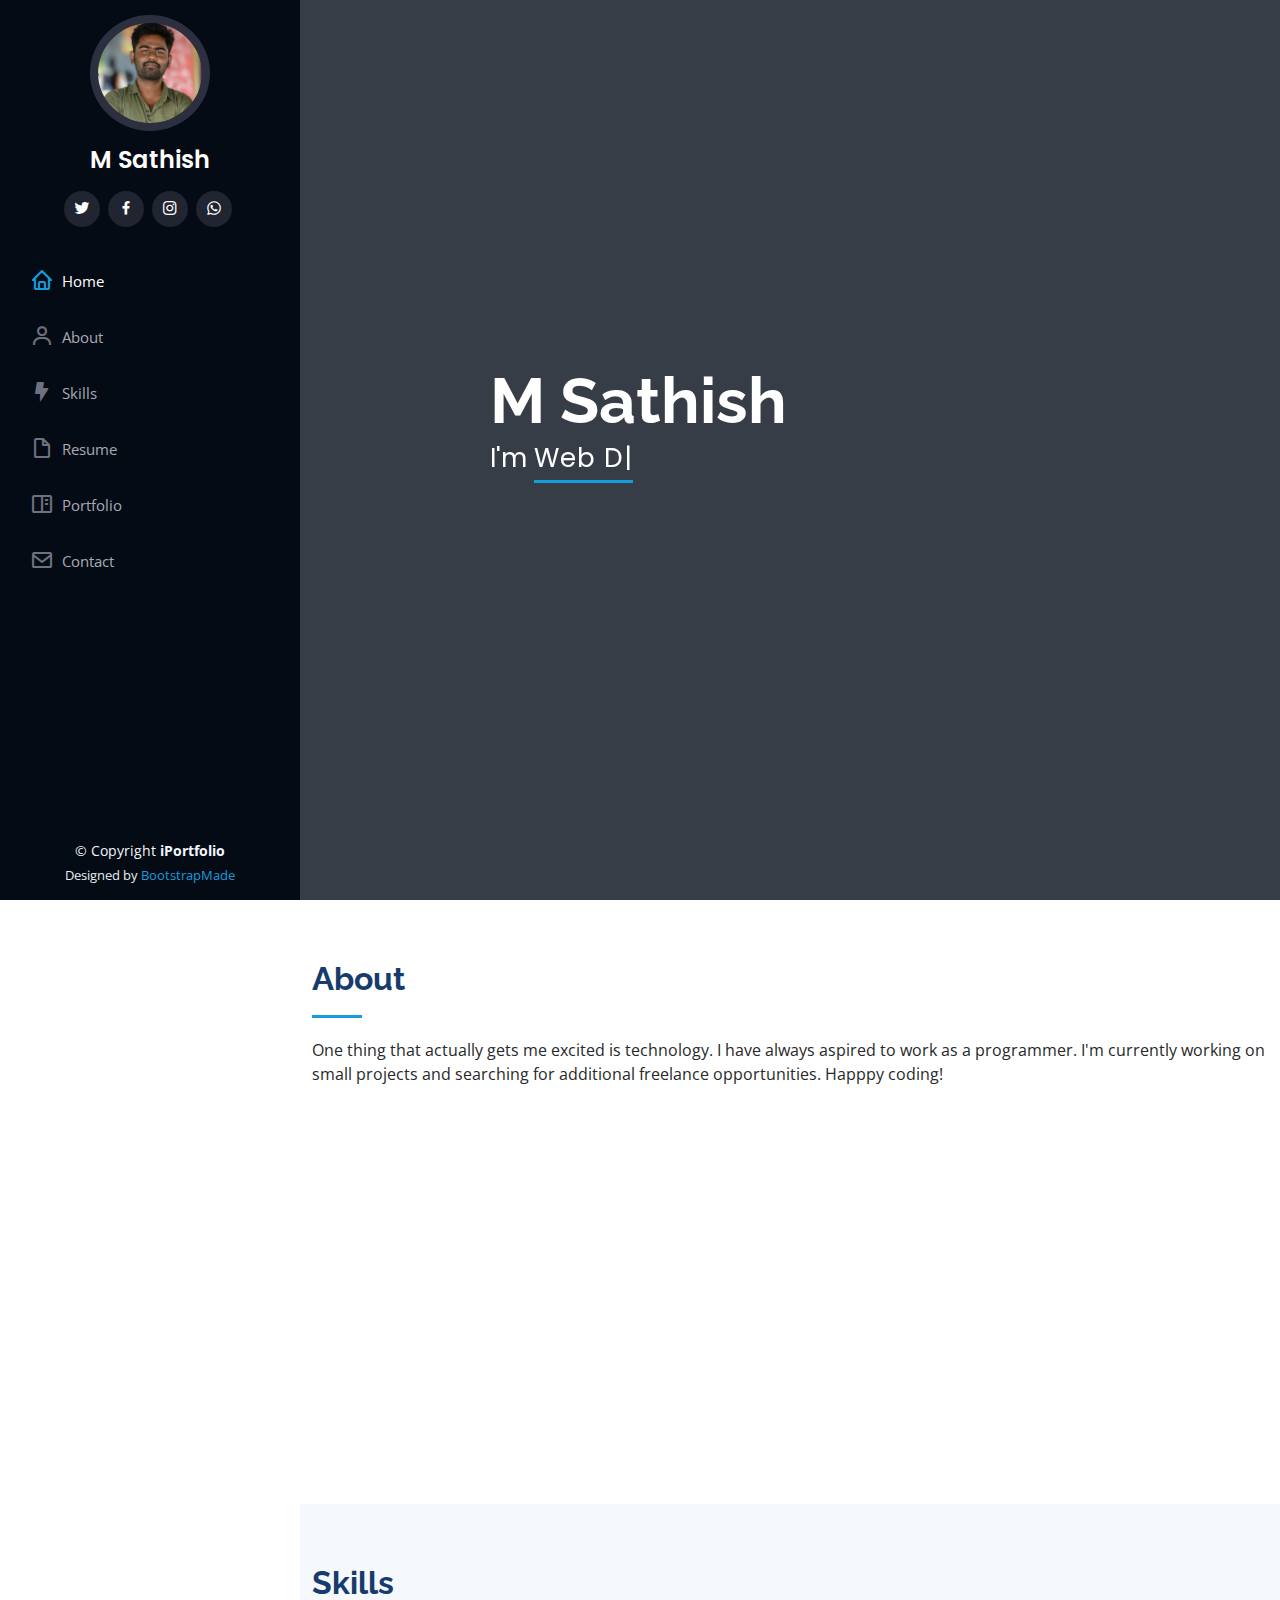
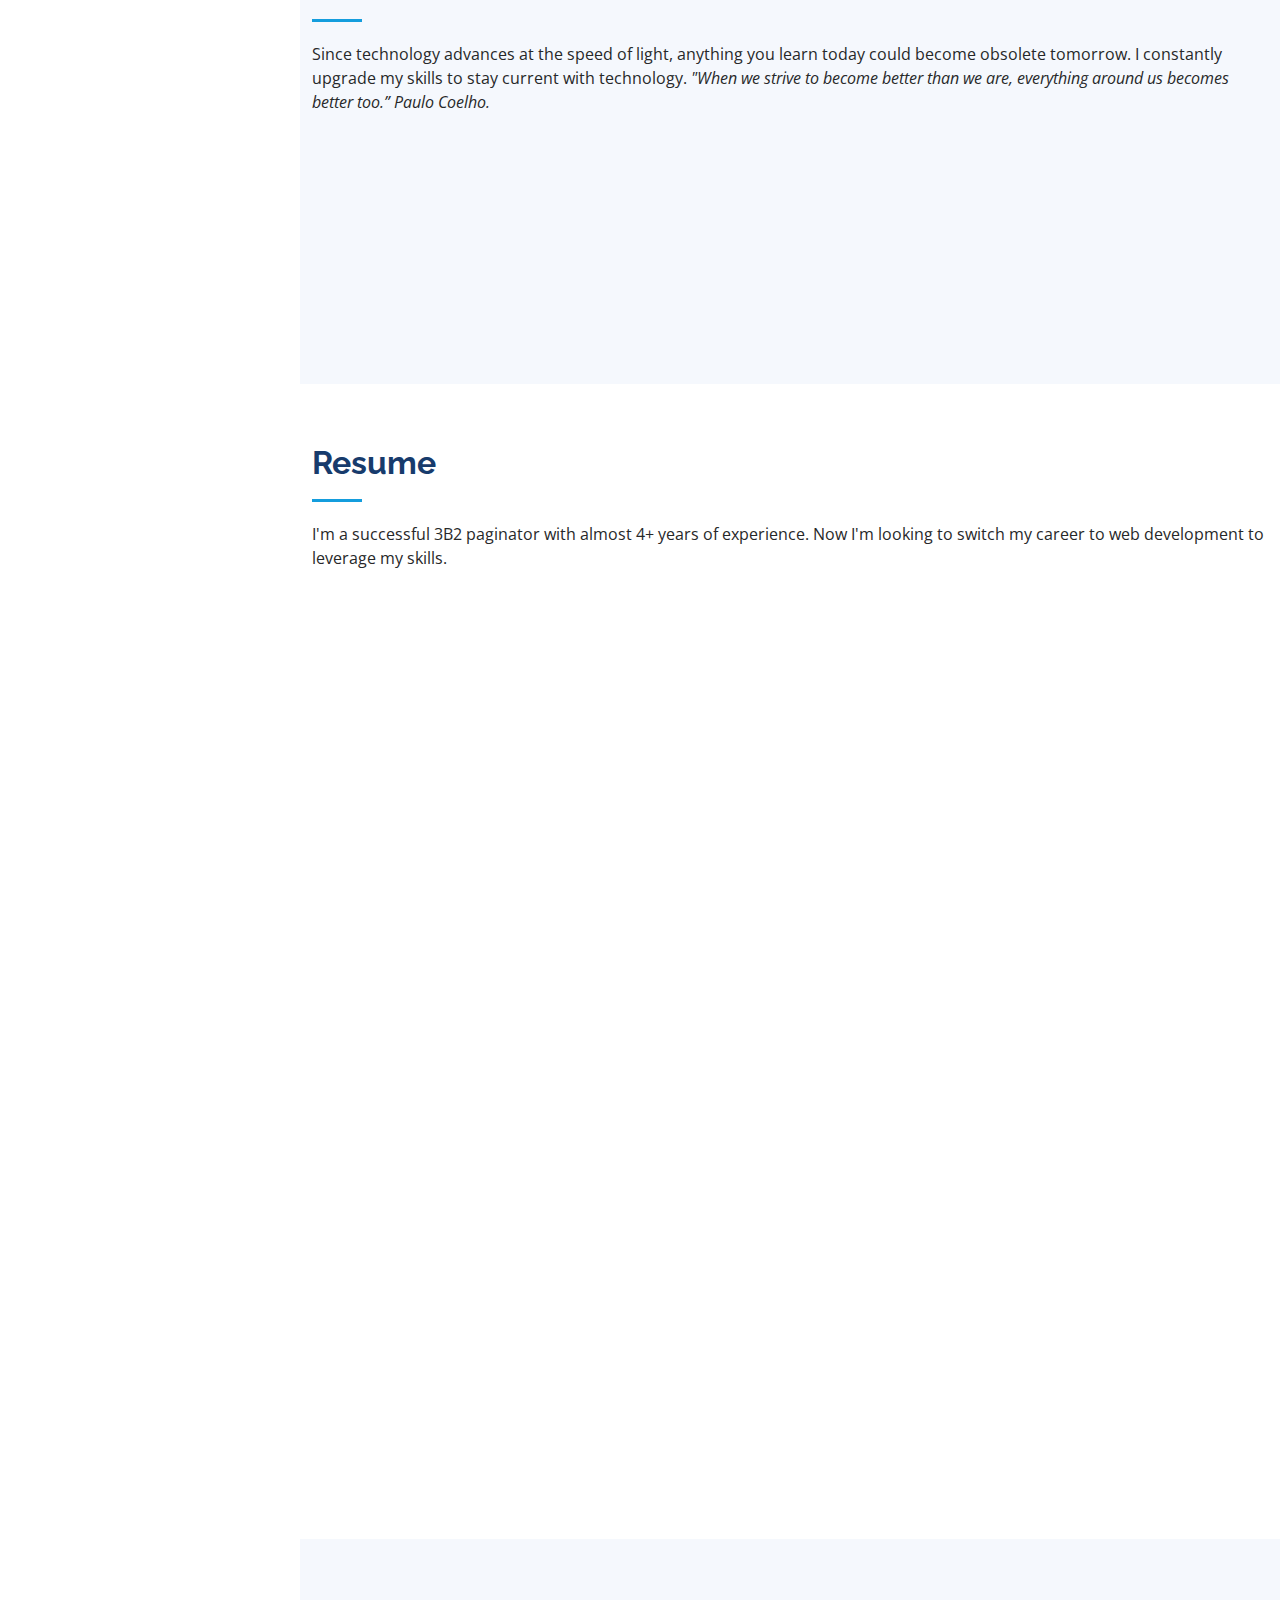
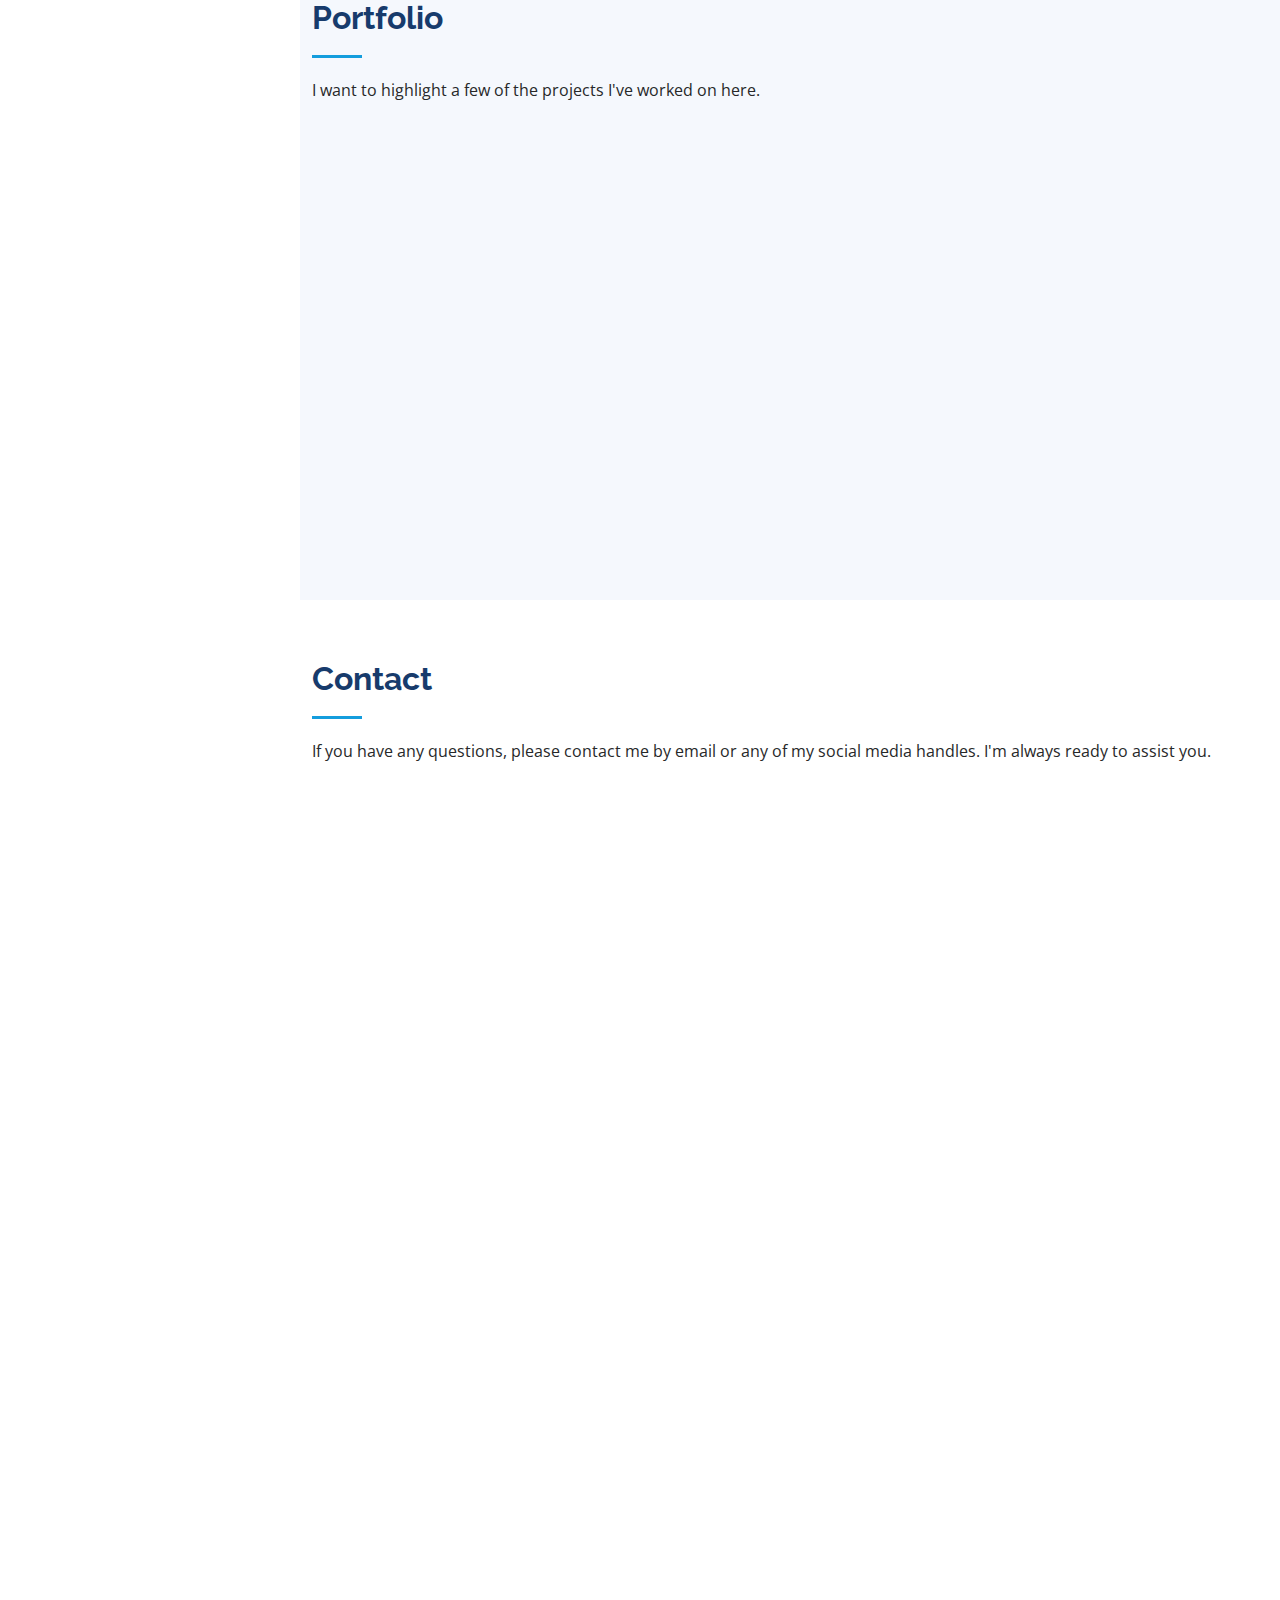
==== index.html @ b264b036 "check" ====
<!DOCTYPE html>
<html lang="en">

<head>
  <meta charset="utf-8">
  <meta content="width=device-width, initial-scale=1.0" name="viewport">

  <title>Sathish Personal Portfolio</title>
  <meta content="" name="description">
  <meta content="" name="keywords">

  <!-- Favicons -->
  <link href="assets/img/favicon.png" rel="icon">
  <link href="assets/img/favicon.png" rel="apple-touch-icon">

  <!-- Google Fonts -->
  <link
    href="https://fonts.googleapis.com/css?family=Open+Sans:300,300i,400,400i,600,600i,700,700i|Raleway:300,300i,400,400i,500,500i,600,600i,700,700i|Poppins:300,300i,400,400i,500,500i,600,600i,700,700i"
    rel="stylesheet">

  <!-- Vendor CSS Files -->
  <link href="assets/vendor/aos/aos.css" rel="stylesheet">
  <link href="assets/vendor/bootstrap/css/bootstrap.min.css" rel="stylesheet">
  <link href="assets/vendor/bootstrap-icons/bootstrap-icons.css" rel="stylesheet">
  <link href="assets/vendor/boxicons/css/boxicons.min.css" rel="stylesheet">
  <link href="assets/vendor/glightbox/css/glightbox.min.css" rel="stylesheet">
  <link href="assets/vendor/swiper/swiper-bundle.min.css" rel="stylesheet">

  <!-- Template Main CSS File -->
  <link href="assets/css/style.css" rel="stylesheet">

  <!-- =======================================================
  * Template Name: iPortfolio - v3.8.1
  * Template URL: https://bootstrapmade.com/iportfolio-bootstrap-portfolio-websites-template/
  * Author: BootstrapMade.com
  * License: https://bootstrapmade.com/license/
  ======================================================== -->
</head>

<body>

  <!-- ======= Mobile nav toggle button ======= -->
  <i class="bi bi-list mobile-nav-toggle d-xl-none"></i>

  <!-- ======= Header ======= -->
  <header id="header">
    <div class="d-flex flex-column">

      <div class="profile">
        <img src="assets/img/profile-img.jpeg" alt="" class="img-fluid rounded-circle">
        <h1 class="text-light"><a href="index.html">M Sathish</a></h1>
        <div class="social-links mt-3 text-center">
          <a href="https://twitter.com/sathish250894" class="twitter"><i class="bx bxl-twitter"></i></a>
          <a href="https://www.facebook.com/sathish.pasapugazh/" class="facebook"><i class="bx bxl-facebook"></i></a>
          <a href="https://www.instagram.com/sathish_pasapugazh/" class="instagram"><i class="bx bxl-instagram"></i></a>
          <a href="https://wa.me/+918608000708" class="linkedin"><i class="bx bxl-whatsapp"></i></a>
        </div>
      </div>

      <nav id="navbar" class="nav-menu navbar">
        <ul>
          <li><a href="#hero" class="nav-link scrollto active"><i class="bx bx-home"></i> <span>Home</span></a></li>
          <li><a href="#about" class="nav-link scrollto"><i class="bx bx-user"></i> <span>About</span></a></li>
          <li><a href="#skills" class="nav-link scrollto"><i class="bx bxs-bolt"></i> <span>Skills</span></a></li>
          <li><a href="#resume" class="nav-link scrollto"><i class="bx bx-file-blank"></i> <span>Resume</span></a></li>
          <li><a href="#portfolio" class="nav-link scrollto"><i class="bx bx-book-content"></i>
              <span>Portfolio</span></a></li>
          <li><a href="#contact" class="nav-link scrollto"><i class="bx bx-envelope"></i> <span>Contact</span></a></li>
        </ul>
      </nav><!-- .nav-menu -->
    </div>
  </header><!-- End Header -->

  <!-- ======= Hero Section ======= -->
  <section id="hero" class="d-flex flex-column justify-content-center align-items-center">
    <div class="hero-container" data-aos="fade-in">
      <h1>M Sathish</h1>
      <p>I'm <span class="typed" data-typed-items="Web Developer, Freelancer"></span></p>
    </div>
  </section><!-- End Hero -->

  <main id="main">

    <!-- ======= About Section ======= -->
    <section id="about" class="about">
      <div class="container">

        <div class="section-title">
          <h2>About</h2>
          <p>One thing that actually gets me excited is technology. I have always aspired to work as a programmer. I'm
            currently working on small projects and searching for additional freelance opportunities. Happpy coding!</p>
        </div>

        <div class="row">
          <div class="col-lg-4" data-aos="fade-right">
            <img src="https://st3.depositphotos.com/3382541/13326/v/450/depositphotos_133260890-stock-illustration-programmer-sitting-on-big-laptop.jpg" class="img-fluid" alt="">
          </div>
          <div class="col-lg-8 pt-4 pt-lg-0 content" data-aos="fade-left">
            <h3>UI/UX Designer &amp; Web Developer.</h3>
            <p class="fst-italic">
              I create successful responsive websites that are fast, easy to use, and built with best practices. The
              main area of my expertise is front-end development, HTML, CSS, JS, building small and medium web apps,
              custom plugins, features, animations, and coding interactive layouts.
            </p>
            <div class="row">
              <div class="col-lg-6">
                <ul>
                  <li><i class="bi bi-chevron-right"></i> <strong>Birthday:</strong> <span>25 August 1994</span></li>
                  <li><i class="bi bi-chevron-right"></i> <strong>Website:</strong> <span>sathishm.netlify.com</span>
                  </li>
                  <li><i class="bi bi-chevron-right"></i> <strong>Phone:</strong> <span>6381627161</span></li>
                  <li><i class="bi bi-chevron-right"></i> <strong>City:</strong> <span>Urappakkam, Chengalpattu</span>
                  </li>
                </ul>
              </div>
              <div class="col-lg-6">
                <ul>
                  <li><i class="bi bi-chevron-right"></i> <strong>Age:</strong> <span>27</span></li>
                  <li><i class="bi bi-chevron-right"></i> <strong>Degree:</strong> <span>BCA (Computer
                      Application)</span></li>
                  <li><i class="bi bi-chevron-right"></i> <strong>Email:</strong> <span>sathish250894@gmail.com</span>
                  </li>
                  <li><i class="bi bi-chevron-right"></i> <strong>Freelance:</strong> <span>Available</span></li>
                </ul>
              </div>
            </div>
          </div>
        </div>

      </div>
    </section><!-- End About Section -->


    <!-- ======= Skills Section ======= -->
    <section id="skills" class="skills section-bg">
      <div class="container">

        <div class="section-title">
          <h2>Skills</h2>
          <p>Since technology advances at the speed of light, anything you learn today could become obsolete tomorrow. I
            constantly upgrade my skills to stay current with technology. <em>"When we strive to become better than
              we are, everything around us becomes better too.” Paulo Coelho.</em></p>
        </div>

        <div class="row skills-content">

          <div class="col-lg-6" data-aos="fade-up">

            <div class="progress">
              <span class="skill">HTML <i class="val">80%</i></span>
              <div class="progress-bar-wrap">
                <div class="progress-bar" role="progressbar" aria-valuenow="80" aria-valuemin="0" aria-valuemax="100">
                </div>
              </div>
            </div>

            <div class="progress">
              <span class="skill">CSS <i class="val">60%</i></span>
              <div class="progress-bar-wrap">
                <div class="progress-bar" role="progressbar" aria-valuenow="60" aria-valuemin="0" aria-valuemax="100">
                </div>
              </div>
            </div>

            <div class="progress">
              <span class="skill">JavaScript <i class="val">80%</i></span>
              <div class="progress-bar-wrap">
                <div class="progress-bar" role="progressbar" aria-valuenow="80" aria-valuemin="0" aria-valuemax="100">
                </div>
              </div>
            </div>

          </div>

          <div class="col-lg-6" data-aos="fade-up" data-aos-delay="100">

            <div class="progress">
              <span class="skill">Reactjs <i class="val">80%</i></span>
              <div class="progress-bar-wrap">
                <div class="progress-bar" role="progressbar" aria-valuenow="80" aria-valuemin="0" aria-valuemax="100">
                </div>
              </div>
            </div>

            <div class="progress">
              <span class="skill">Nodejs <i class="val">50%</i></span>
              <div class="progress-bar-wrap">
                <div class="progress-bar" role="progressbar" aria-valuenow="50" aria-valuemin="0" aria-valuemax="100">
                </div>
              </div>
            </div>

            <div class="progress">
              <span class="skill">Ms Office <i class="val">90%</i></span>
              <div class="progress-bar-wrap">
                <div class="progress-bar" role="progressbar" aria-valuenow="90" aria-valuemin="0" aria-valuemax="100">
                </div>
              </div>
            </div>

          </div>

        </div>

      </div>
    </section><!-- End Skills Section -->

    <!-- ======= Resume Section ======= -->
    <section id="resume" class="resume">
      <div class="container">

        <div class="section-title">
          <h2>Resume</h2>
          <p>I'm a successful 3B2 paginator with almost 4+ years of experience. Now I'm looking to switch my career to
            web development to leverage my skills.</p>
        </div>

        <div class="row">
          <div class="col-lg-6" data-aos="fade-up">
            <h3 class="resume-title">Summary</h3>
            <div class="resume-item pb-0">
              <h4>M Sathish</h4>
              <p><em>Innovative and deadline-driven Journal Designer with 4+ years of experience designing and
                  developing user-centered digital/print marketing material from initial concept to final, polished
                  deliverable.</em></p>
              <ul>
                <li>Urappakkam, Chengalpattu</li>
                <li>8608000708</li>
                <li>sathish250894@gmail.com</li>
              </ul>
            </div>

            <h3 class="resume-title">Education</h3>
            <div class="resume-item">
              <h4>Complete 2022 Web Development Bootcamp by Angela Yu</h4>
              <h5>2021 - 2022</h5>
              <p><em>Udemy</em></p>
              <p>In this course, I have learned all the fundamentals of Web development like Frontend, Backend, and
                Databases.
                This Bootcamp gives me hands-on experience in Advance HTML, Advance CSS, Advance Javascript, Bootstrap,
                Expressjs, Nodejs, API, Git version control, EJS, SQL, NoSQL, MongoDB, Mongoose, RESTful API,
                Authentication & Security, and Reactjs.</p>
            </div>
            <div class="resume-item">
              <h4>Bachelor of Computer Applications</h4>
              <h5>2012 - 2015</h5>
              <p><em>C. Kandhaswamy Naidu Collage, Annanagar, Chennai.</em></p>
              <p>In academics, I've learned the fundamental programming languages, including C, C++, Java, VB, and SQL Database.</p>
            </div>
          </div>
          <div class="col-lg-6" data-aos="fade-up" data-aos-delay="100">
            <h3 class="resume-title">Professional Experience</h3>
            <div class="resume-item">
              <h4>3B2/Indesign Paginator</h4>
              <h5>Jun 2017 - April 2022</h5>
              <p><em>C&#38;M Digital, Oldwashermanpet, Chennai</em></p>
              <ul>
                <li>Lead in the design, development, and implementation of the graphic, layout, and production
                  communication materials.</li>
                <li>Responsible to make sure the content is hosted in the Website without error.</li>
                <li>Recommended and consulted with clients on the most appropriate layout design</li>
              </ul>
            </div>
          </div>
        </div>

      </div>
    </section><!-- End Resume Section -->

    <!-- ======= Portfolio Section ======= -->
    <section id="portfolio" class="portfolio section-bg">
      <div class="container">

        <div class="section-title">
          <h2>Portfolio</h2>
          <p>I want to highlight a few of the projects I've worked on here.</p>
        </div>

        <div class="row" data-aos="fade-up">
          <div class="col-lg-12 d-flex justify-content-center">
            <ul id="portfolio-flters">
              <li data-filter=".filter-app">App</li>
            </ul>
          </div>
        </div>

        <div class="row portfolio-container" data-aos="fade-up" data-aos-delay="100">

          <div class="col-lg-4 col-md-6 portfolio-item filter-app">
            <div class="portfolio-wrap">
              <img src="https://www.google.com/images/icons/product/keep-512.png" class="img-fluid" alt="">
              <div class="portfolio-links">
                <a href="https://www.google.com/images/icons/product/keep-512.png" data-gallery="portfolioGallery"
                  class="portfolio-lightbox" title="Google Keeper Clone"><i class="bx bx-plus"></i></a>
                <a href="Keeper.html" title="More Details"><i class="bx bx-link"></i></a>
              </div>
            </div>
          </div>

          
          <div class="col-lg-4 col-md-6 portfolio-item filter-app">
            <div class="portfolio-wrap">
              <img src="assets/img/portfolio/Dice.png" class="img-fluid" alt="">
              <div class="portfolio-links">
                <a href="assets/img/portfolio/Dice.png" data-gallery="portfolioGallery"
                  class="portfolio-lightbox" title="Dice Game"><i class="bx bx-plus"></i></a>
                <a href="Dice.html" title="More Details"><i class="bx bx-link"></i></a>
              </div>
            </div>
          </div>

          <div class="col-lg-4 col-md-6 portfolio-item filter-app">
            <div class="portfolio-wrap">
              <img src="assets/img/portfolio/simon-start.png" class="img-fluid" alt="">
              <div class="portfolio-links">
                <a href="assets/img/portfolio/simon-start.png" data-gallery="portfolioGallery"
                  class="portfolio-lightbox" title="Simon Game"><i class="bx bx-plus"></i></a>
                <a href="simon-game.html" title="More Details"><i class="bx bx-link"></i></a>
              </div>
            </div>
          </div>

          

        </div>

      </div>
    </section><!-- End Portfolio Section -->



    <!-- ======= Contact Section ======= -->
    <section id="contact" class="contact">
      <div class="container">

        <div class="section-title">
          <h2>Contact</h2>
          <p>If you have any questions, please contact me by email or any of my social media handles. I'm always ready to assist you.</p>
        </div>

        <div class="row" data-aos="fade-in">

          <div>
            <div class="info">
              <div class="address">
                <i class="bi bi-geo-alt"></i>
                <h4>Location:</h4>
                <p>Urappakam, Chengalpattu</p>
              </div>

              <div class="email">
                <i class="bi bi-envelope"></i>
                <h4>Email:</h4>
                <p>sathish250894@gmail.com</p>
              </div>

              <div class="phone">
                <i class="bi bi-phone"></i>
                <h4>Call:</h4>
                <p>6381627161</p>
              </div>

              <iframe
                src="https://www.google.com/maps/embed?pb=!1m18!1m12!1m3!1d15558.673420929237!2d80.06342321998338!3d12.864684223990041!2m3!1f0!2f0!3f0!3m2!1i1024!2i768!4f13.1!3m3!1m2!1s0x3a52f6414d7180a7%3A0xfd5b7d45a9e2c181!2sUrapakkam%2C%20Tamil%20Nadu!5e0!3m2!1sen!2sin!4v1659445082165!5m2!1sen!2sin"
                width="600" height="450" style="border:0;" allowfullscreen="" loading="lazy"
                referrerpolicy="no-referrer-when-downgrade"></iframe>
            </div>

          </div>

         <!---- <div class="col-lg-7 mt-5 mt-lg-0 d-flex align-items-stretch">
            <form action="forms/contact.php" method="post" role="form" class="php-email-form">
              <div class="row">
                <div class="form-group col-md-6">
                  <label for="name">Your Name</label>
                  <input type="text" name="name" class="form-control" id="name" required>
                </div>
                <div class="form-group col-md-6">
                  <label for="name">Your Email</label>
                  <input type="email" class="form-control" name="email" id="email" required>
                </div>
              </div>
              <div class="form-group">
                <label for="name">Subject</label>
                <input type="text" class="form-control" name="subject" id="subject" required>
              </div>
              <div class="form-group">
                <label for="name">Message</label>
                <textarea class="form-control" name="message" rows="10" required></textarea>
              </div>
              <div class="my-3">
                <div class="loading">Loading</div>
                <div class="error-message"></div>
                <div class="sent-message">Your message has been sent. Thank you!</div>
              </div>
              <div class="text-center"><button type="submit">Send Message</button></div>
            </form>
          </div>

        </div> -->

      </div>
    </section><!-- End Contact Section -->

  </main><!-- End #main -->

  <!-- ======= Footer ======= -->
  <footer id="footer">
    <div class="container">
      <div class="copyright">
        &copy; Copyright <strong><span>iPortfolio</span></strong>
      </div>
      <div class="credits">
        <!-- All the links in the footer should remain intact. -->
        <!-- You can delete the links only if you purchased the pro version. -->
        <!-- Licensing information: https://bootstrapmade.com/license/ -->
        <!-- Purchase the pro version with working PHP/AJAX contact form: https://bootstrapmade.com/iportfolio-bootstrap-portfolio-websites-template/ -->
        Designed by <a href="https://bootstrapmade.com/">BootstrapMade</a>
      </div>
    </div>
  </footer><!-- End  Footer -->

  <a href="#" class="back-to-top d-flex align-items-center justify-content-center"><i
      class="bi bi-arrow-up-short"></i></a>

  <!-- Vendor JS Files -->
  <script src="assets/vendor/purecounter/purecounter_vanilla.js"></script>
  <script src="assets/vendor/aos/aos.js"></script>
  <script src="assets/vendor/bootstrap/js/bootstrap.bundle.min.js"></script>
  <script src="assets/vendor/glightbox/js/glightbox.min.js"></script>
  <script src="assets/vendor/isotope-layout/isotope.pkgd.min.js"></script>
  <script src="assets/vendor/swiper/swiper-bundle.min.js"></script>
  <script src="assets/vendor/typed.js/typed.min.js"></script>
  <script src="assets/vendor/waypoints/noframework.waypoints.js"></script>
  <script src="assets/vendor/php-email-form/validate.js"></script>

  <!-- Template Main JS File -->
  <script src="assets/js/main.js"></script>

</body>

</html>
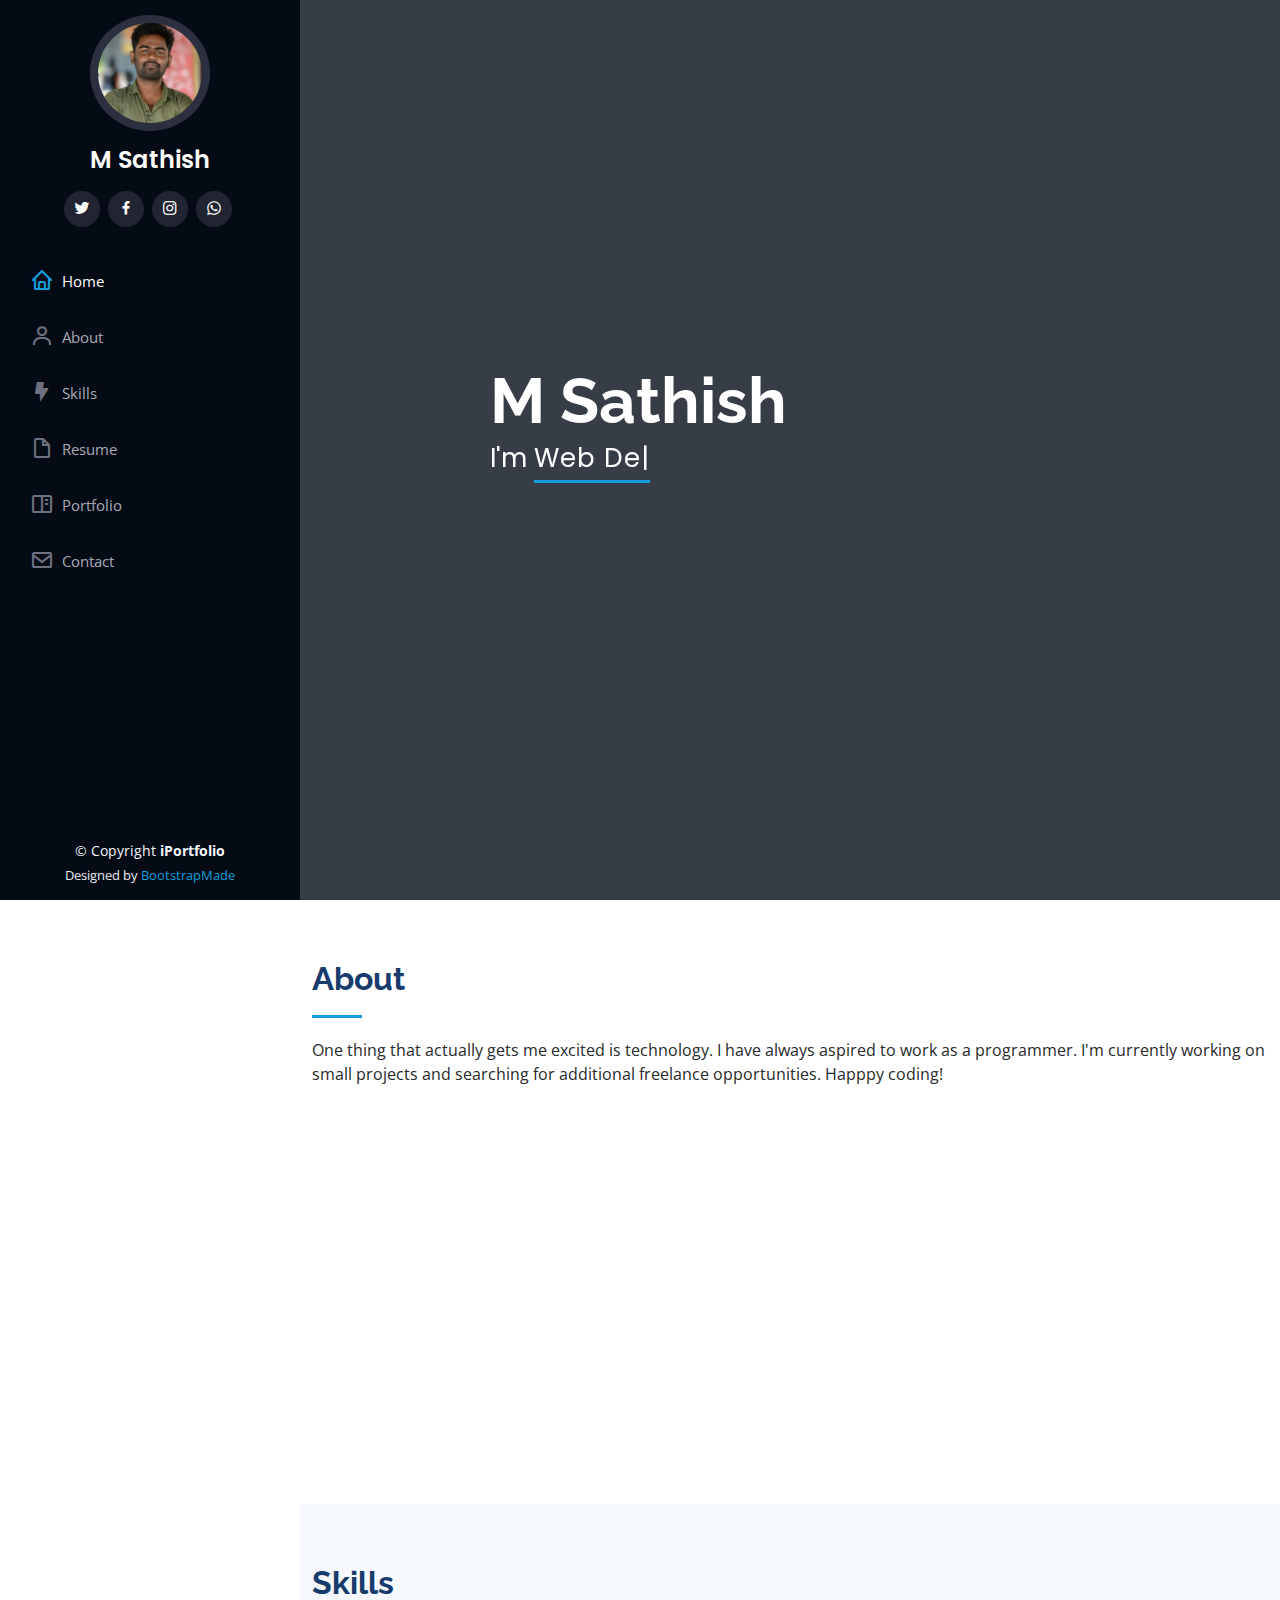
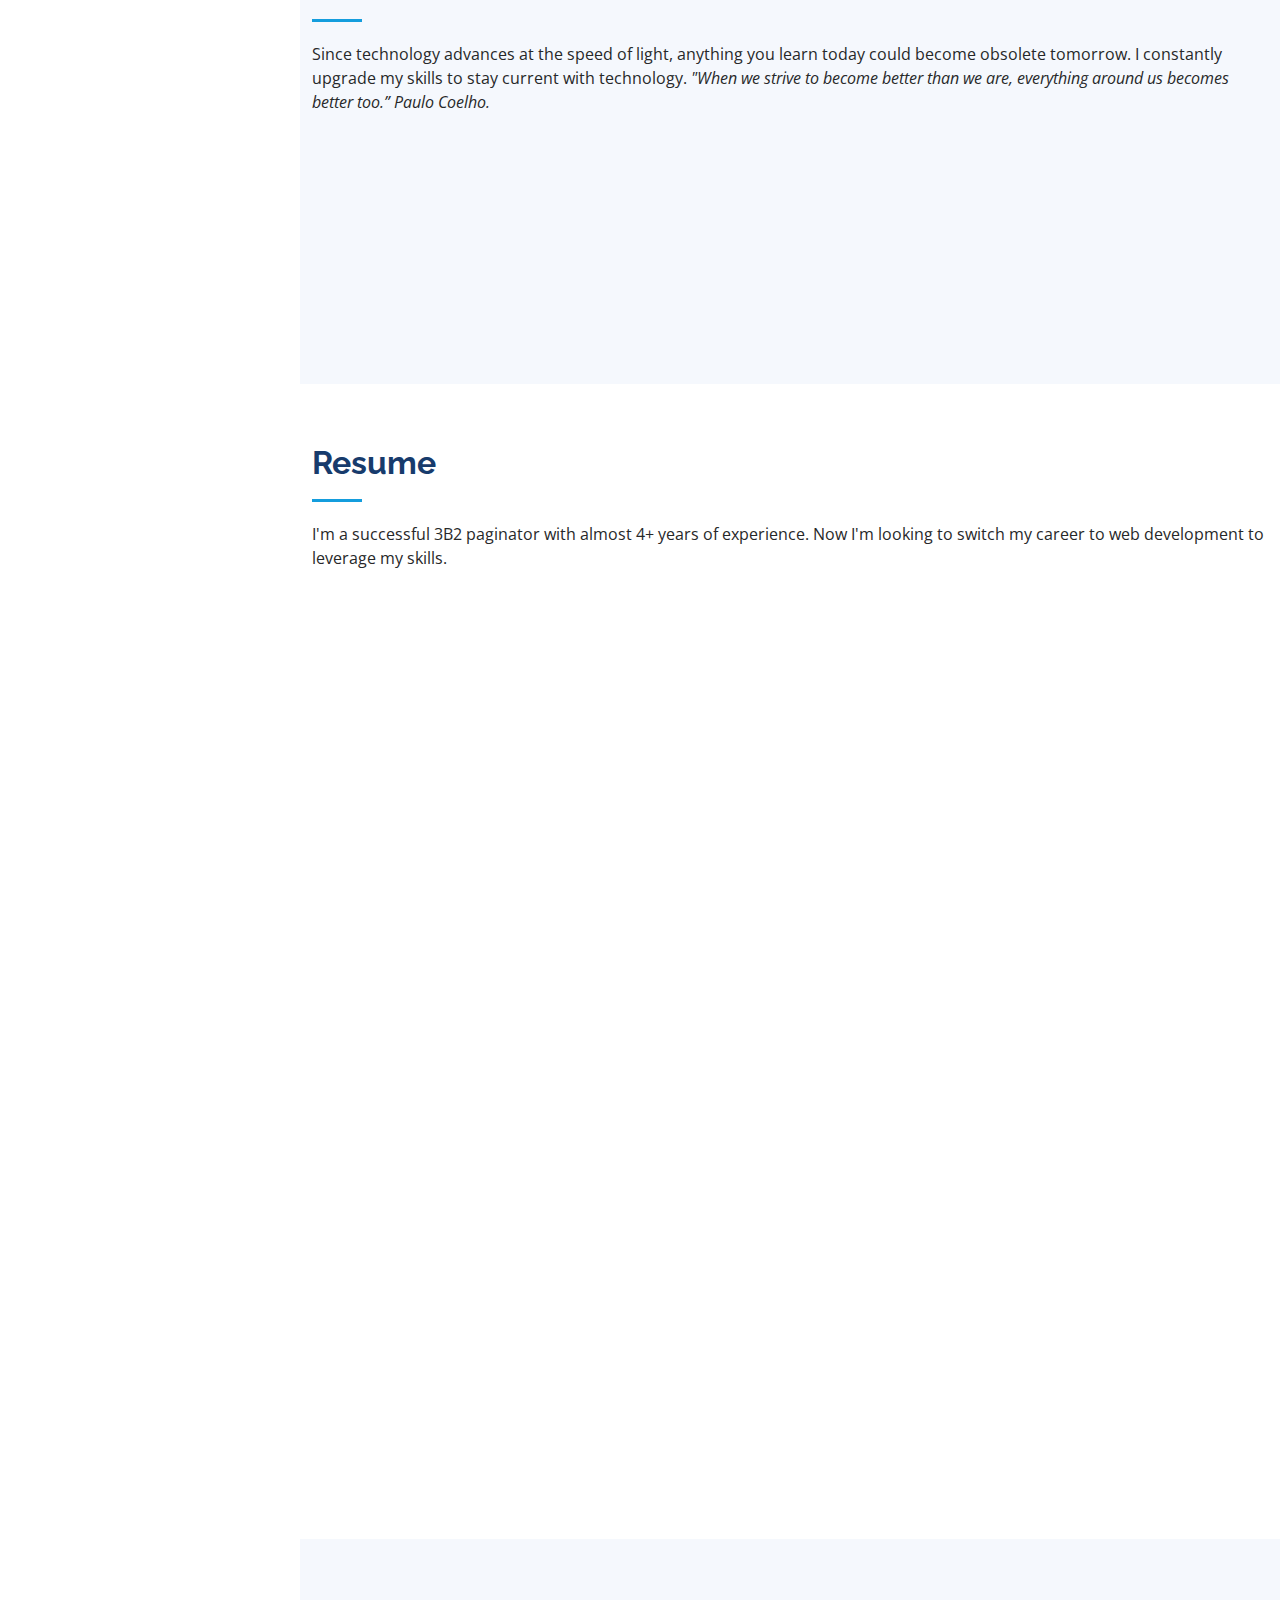
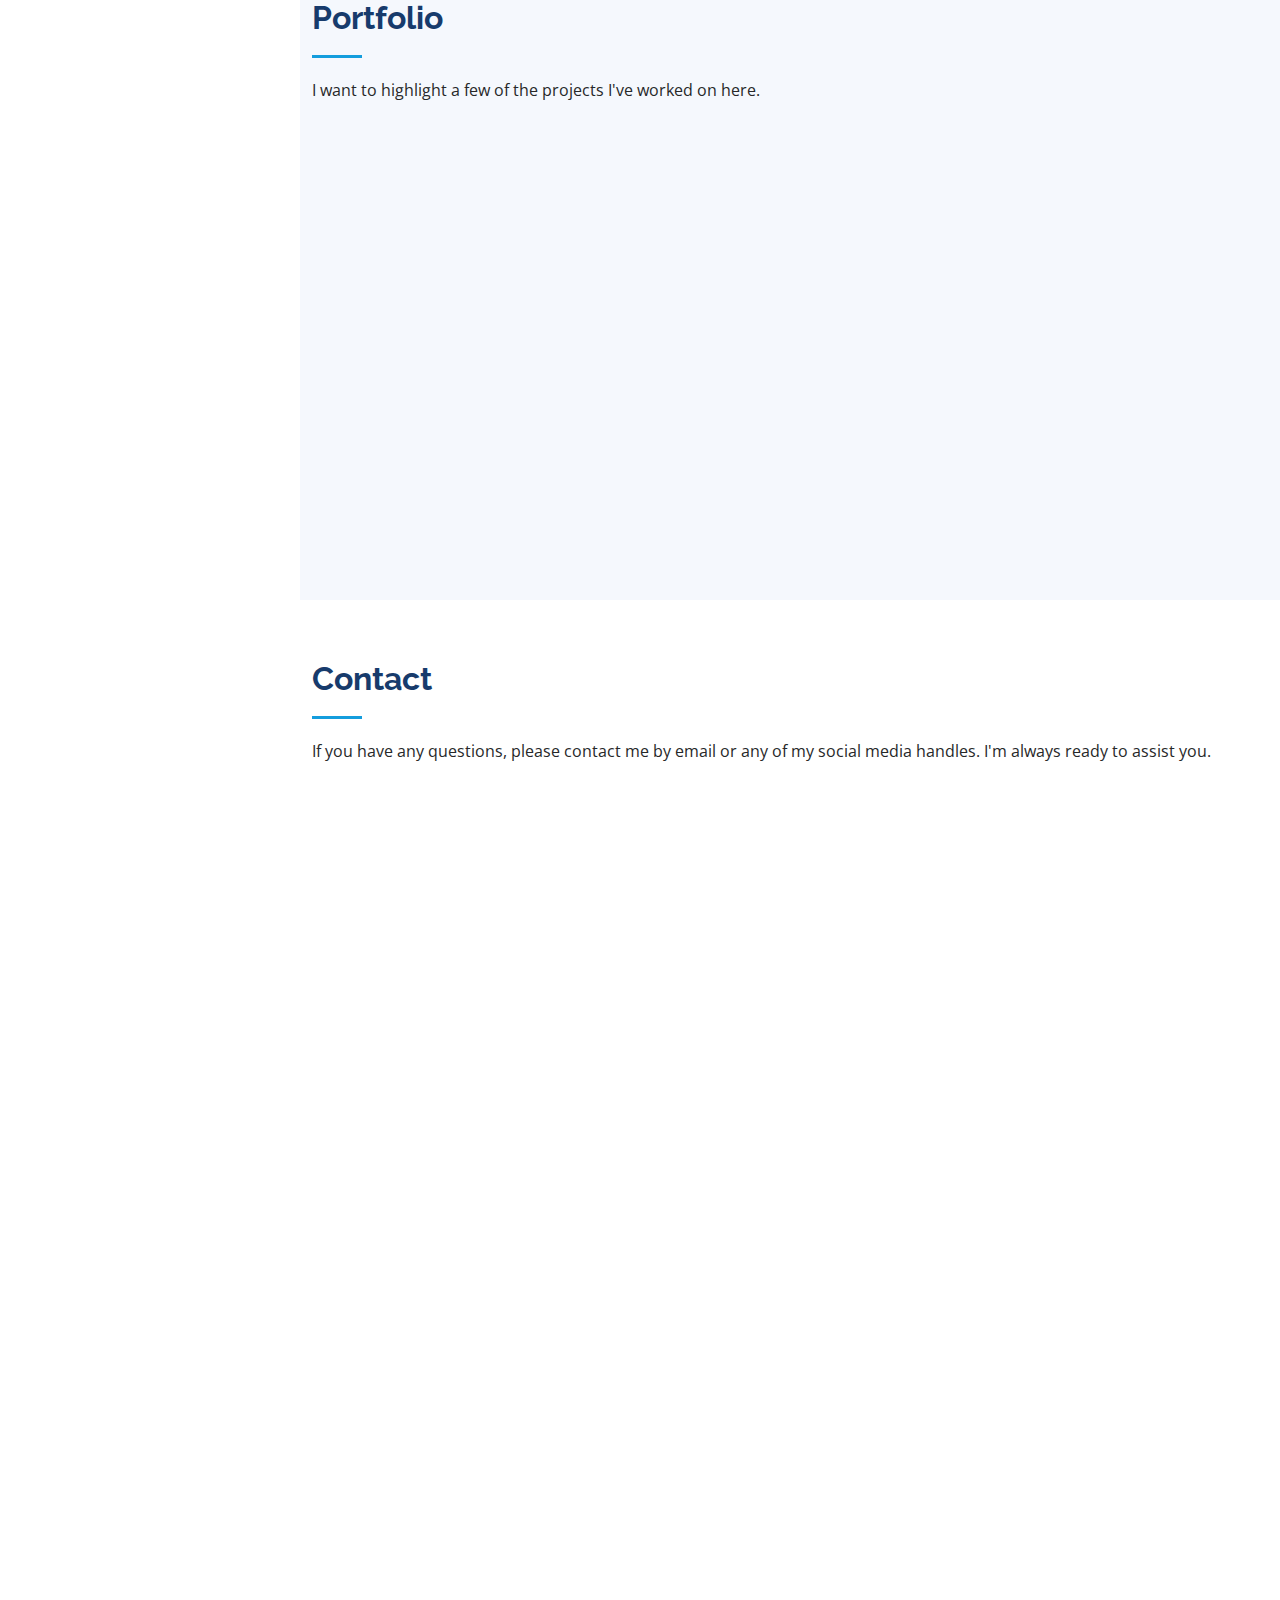
==== commit e34abb60: "check2" ====
--- a/index.html
+++ b/index.html
@@ -320,10 +320,6 @@
             </div>
           </div>
 
-          
-
-        </div>
-
       </div>
     </section><!-- End Portfolio Section -->
 
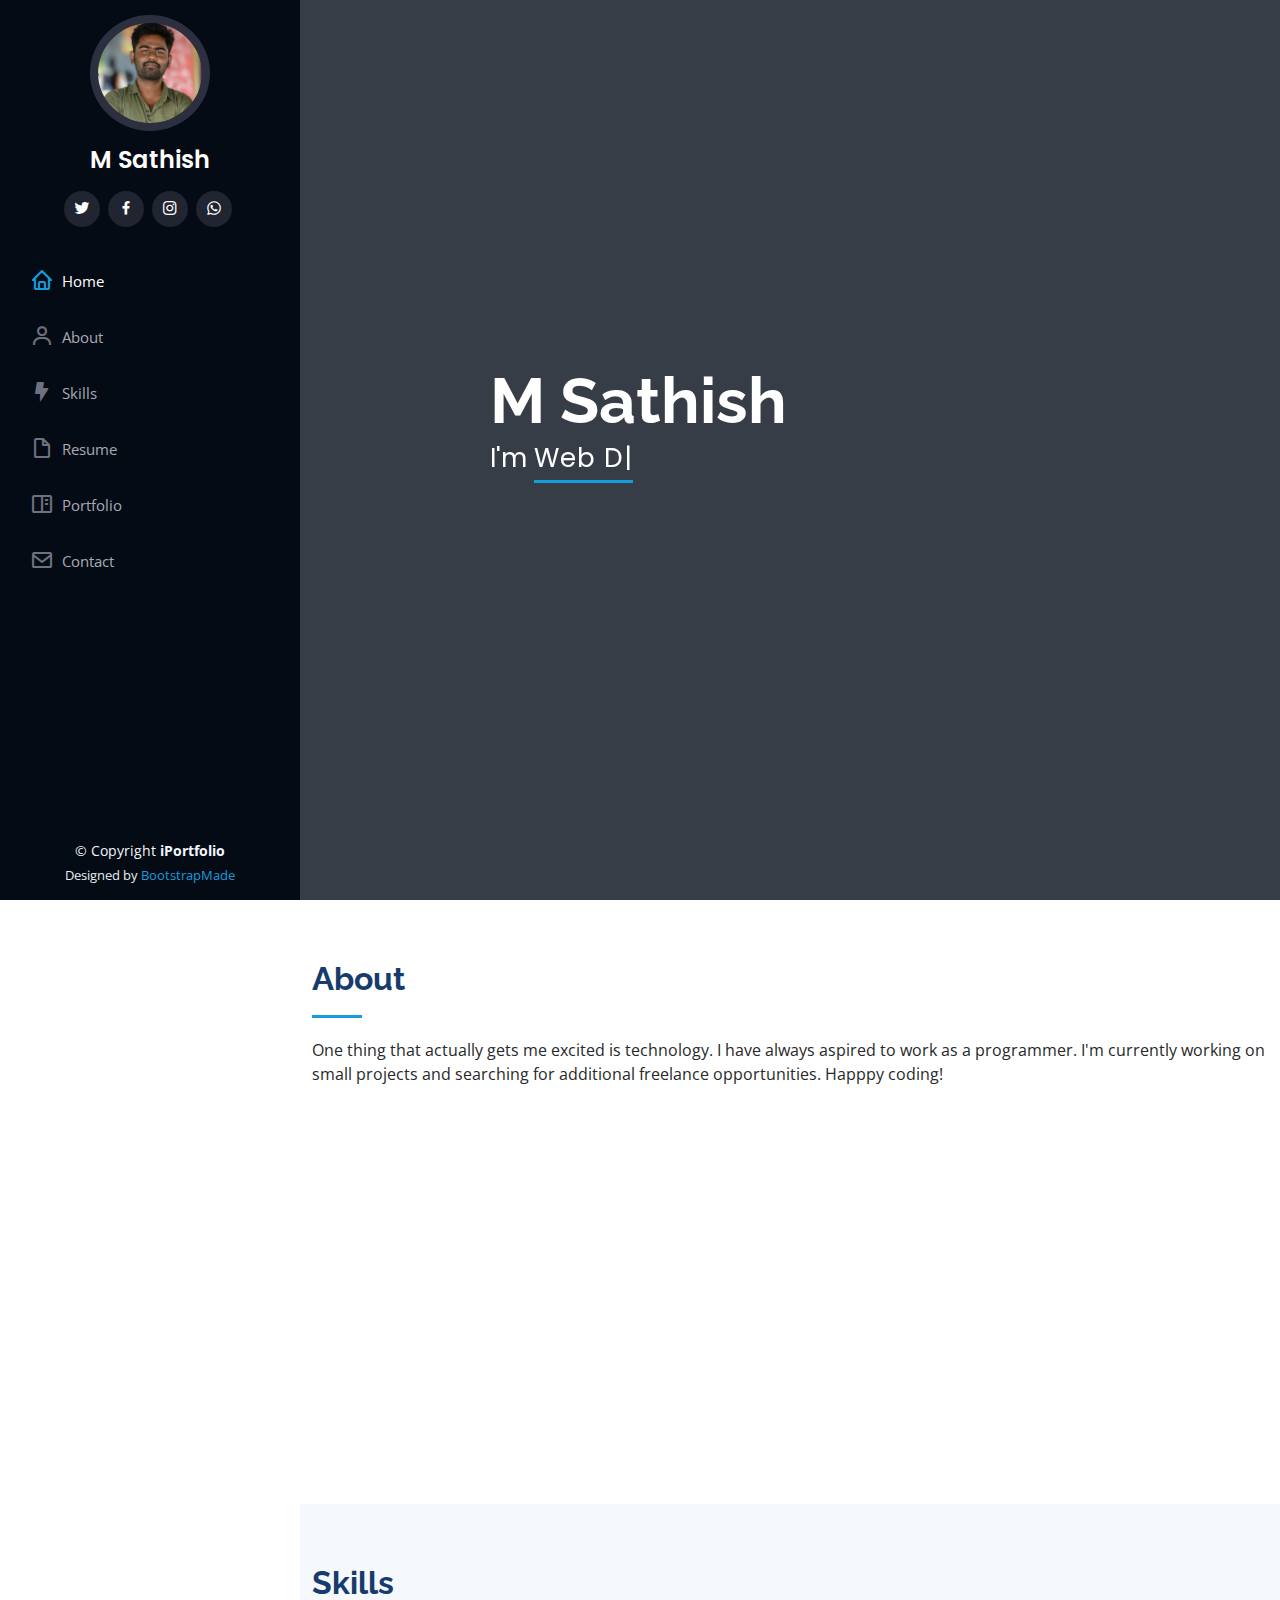
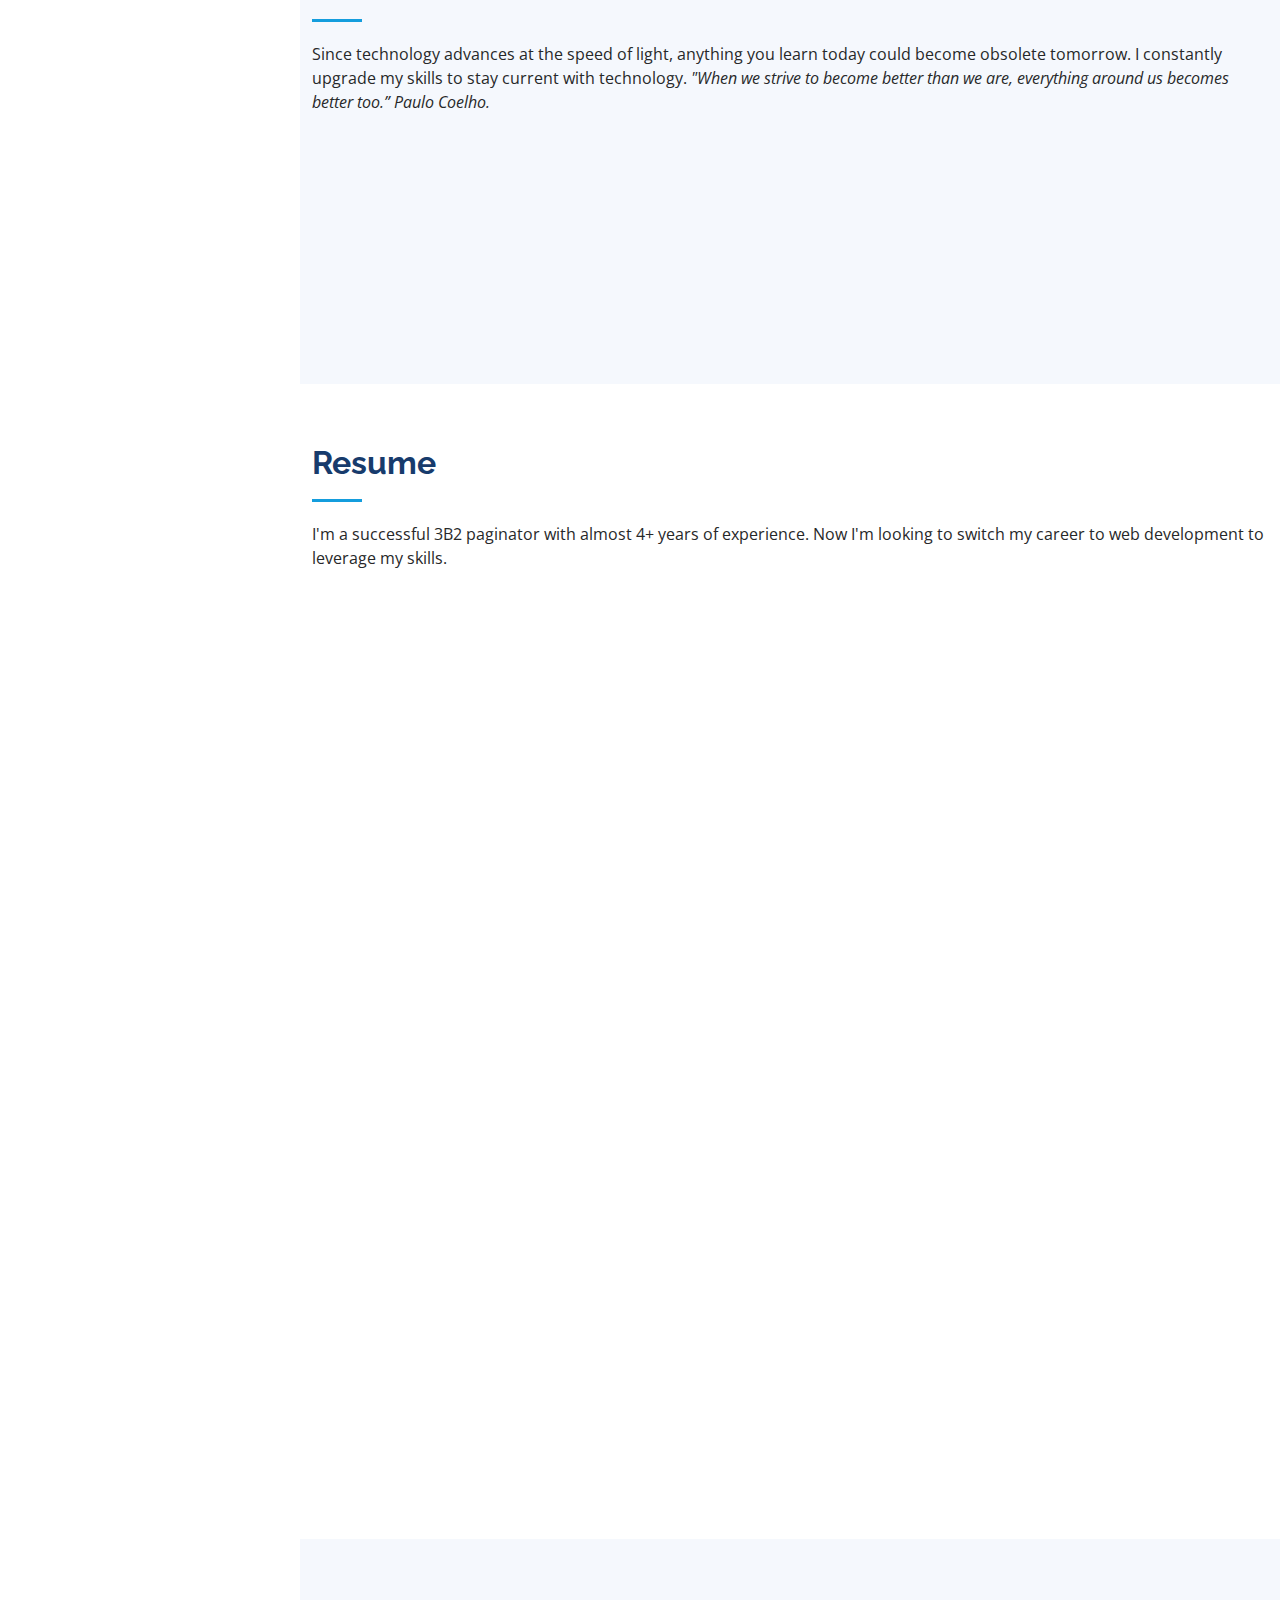
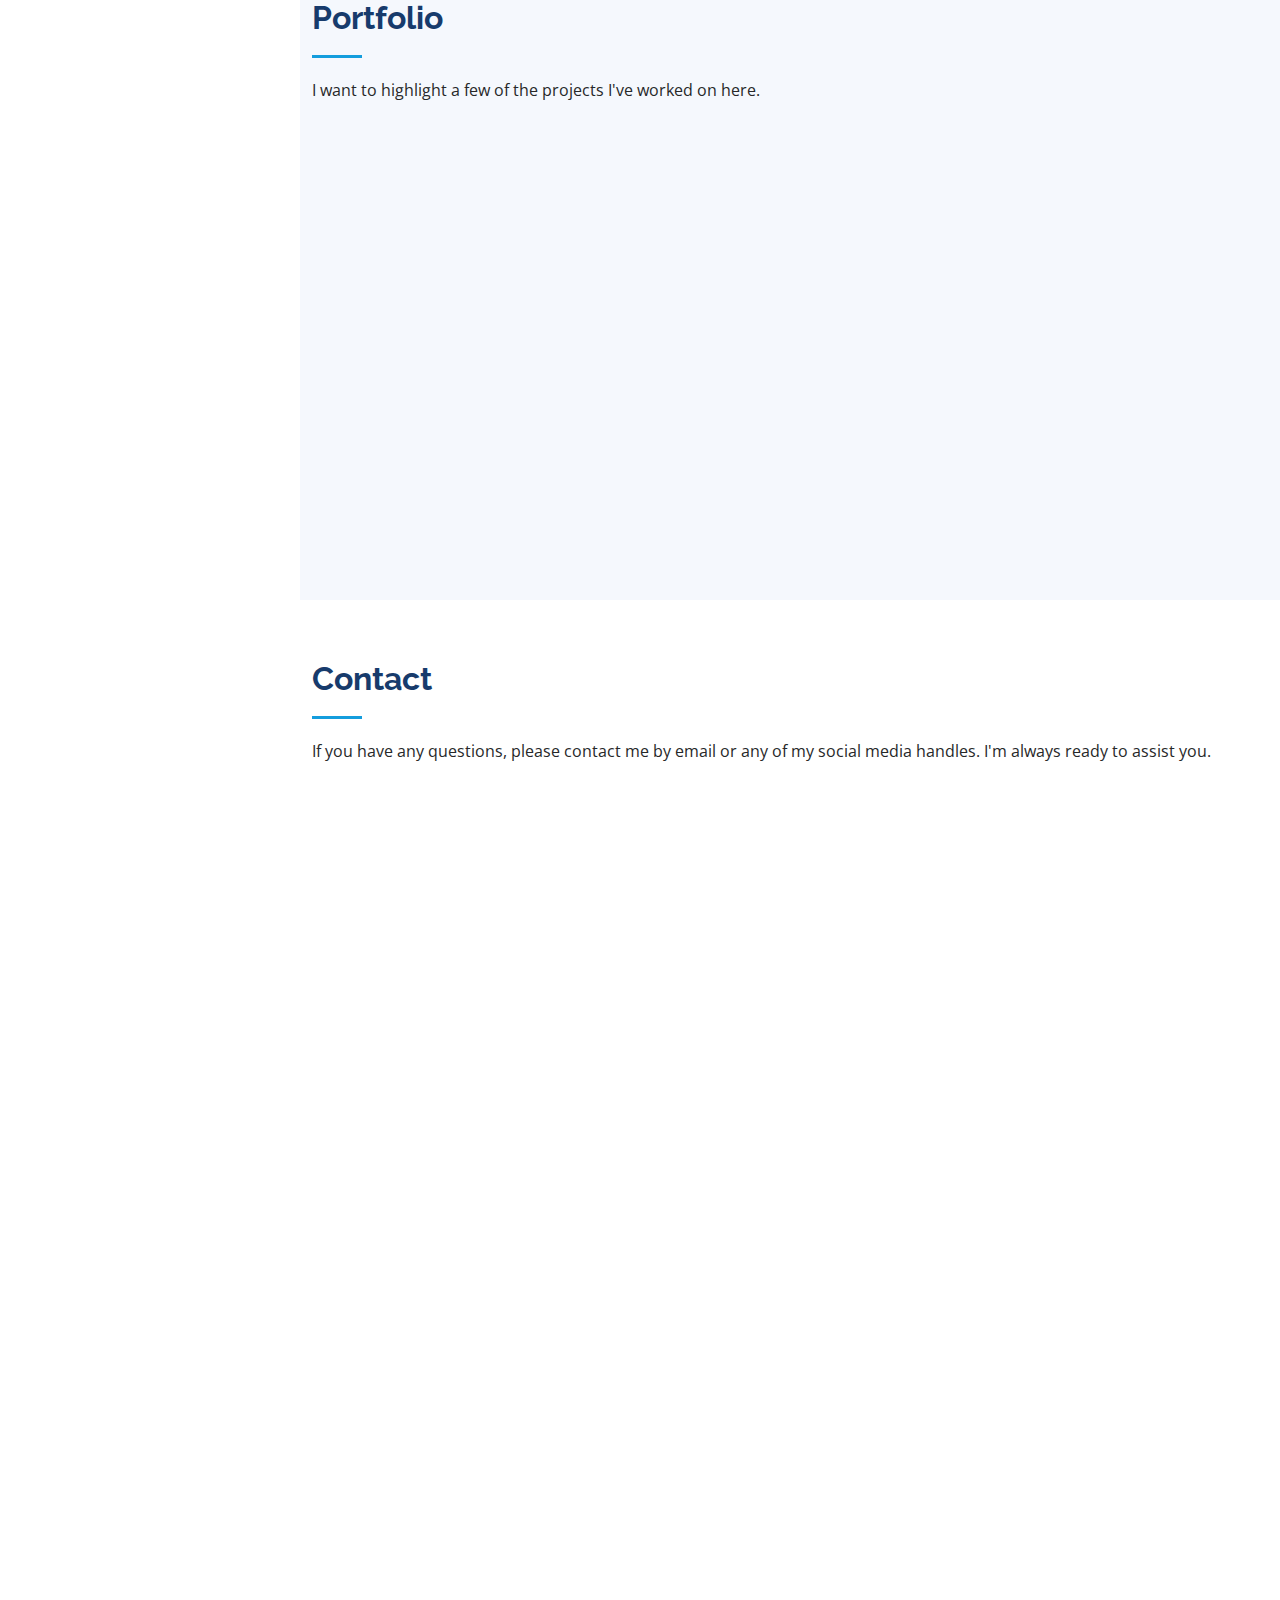
==== commit dd3d2811: "simon game" ====
--- a/index.html
+++ b/index.html
@@ -311,9 +311,9 @@
 
           <div class="col-lg-4 col-md-6 portfolio-item filter-app">
             <div class="portfolio-wrap">
-              <img src="assets/img/portfolio/simon-start.png" class="img-fluid" alt="">
+              <img src="assets/img/portfolio/https://encrypted-tbn0.gstatic.com/images?q=tbn:ANd9GcTxeBLrUpMFeQVglX9grH4xJhmfojm7ooKB7Q&usqp=CAU.png" class="img-fluid" alt="">
               <div class="portfolio-links">
-                <a href="assets/img/portfolio/simon-start.png" data-gallery="portfolioGallery"
+                <a href="assets/img/portfolio/https://encrypted-tbn0.gstatic.com/images?q=tbn:ANd9GcTxeBLrUpMFeQVglX9grH4xJhmfojm7ooKB7Q&usqp=CAU.png" data-gallery="portfolioGallery"
                   class="portfolio-lightbox" title="Simon Game"><i class="bx bx-plus"></i></a>
                 <a href="simon-game.html" title="More Details"><i class="bx bx-link"></i></a>
               </div>
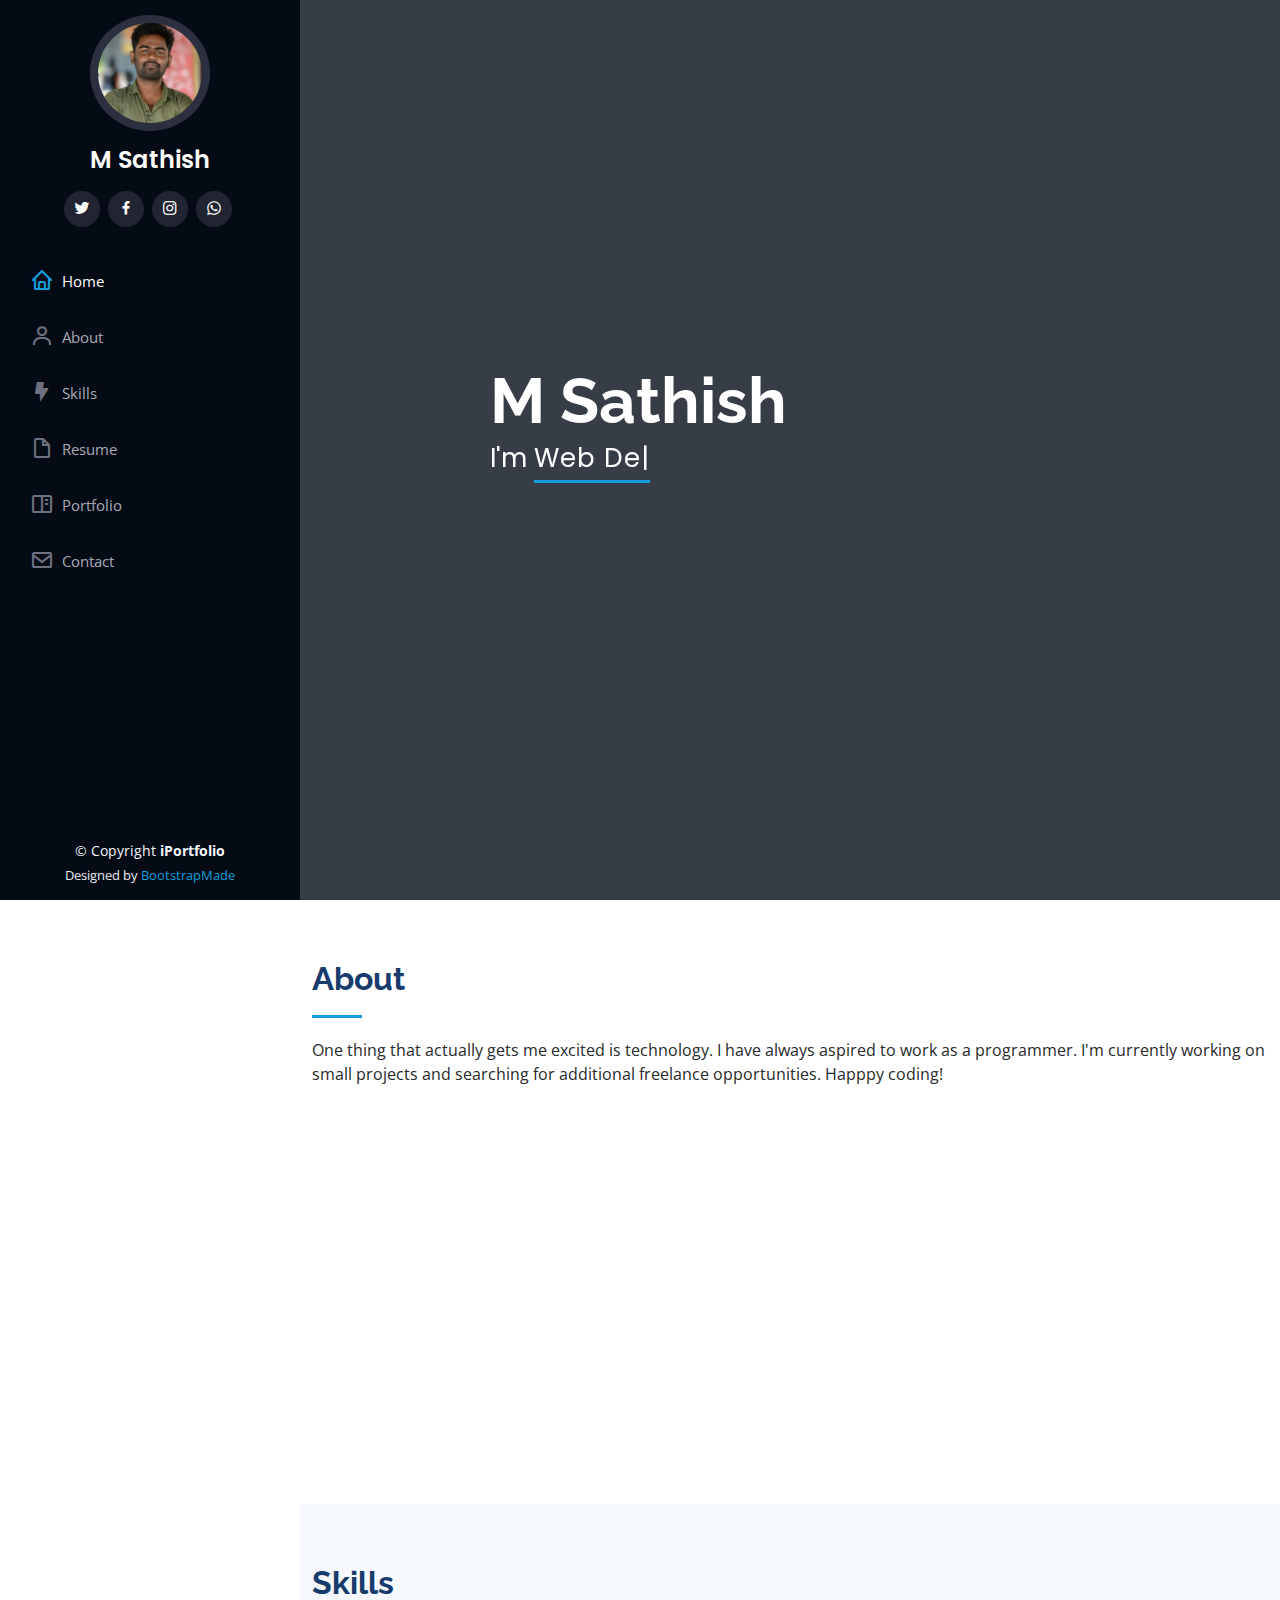
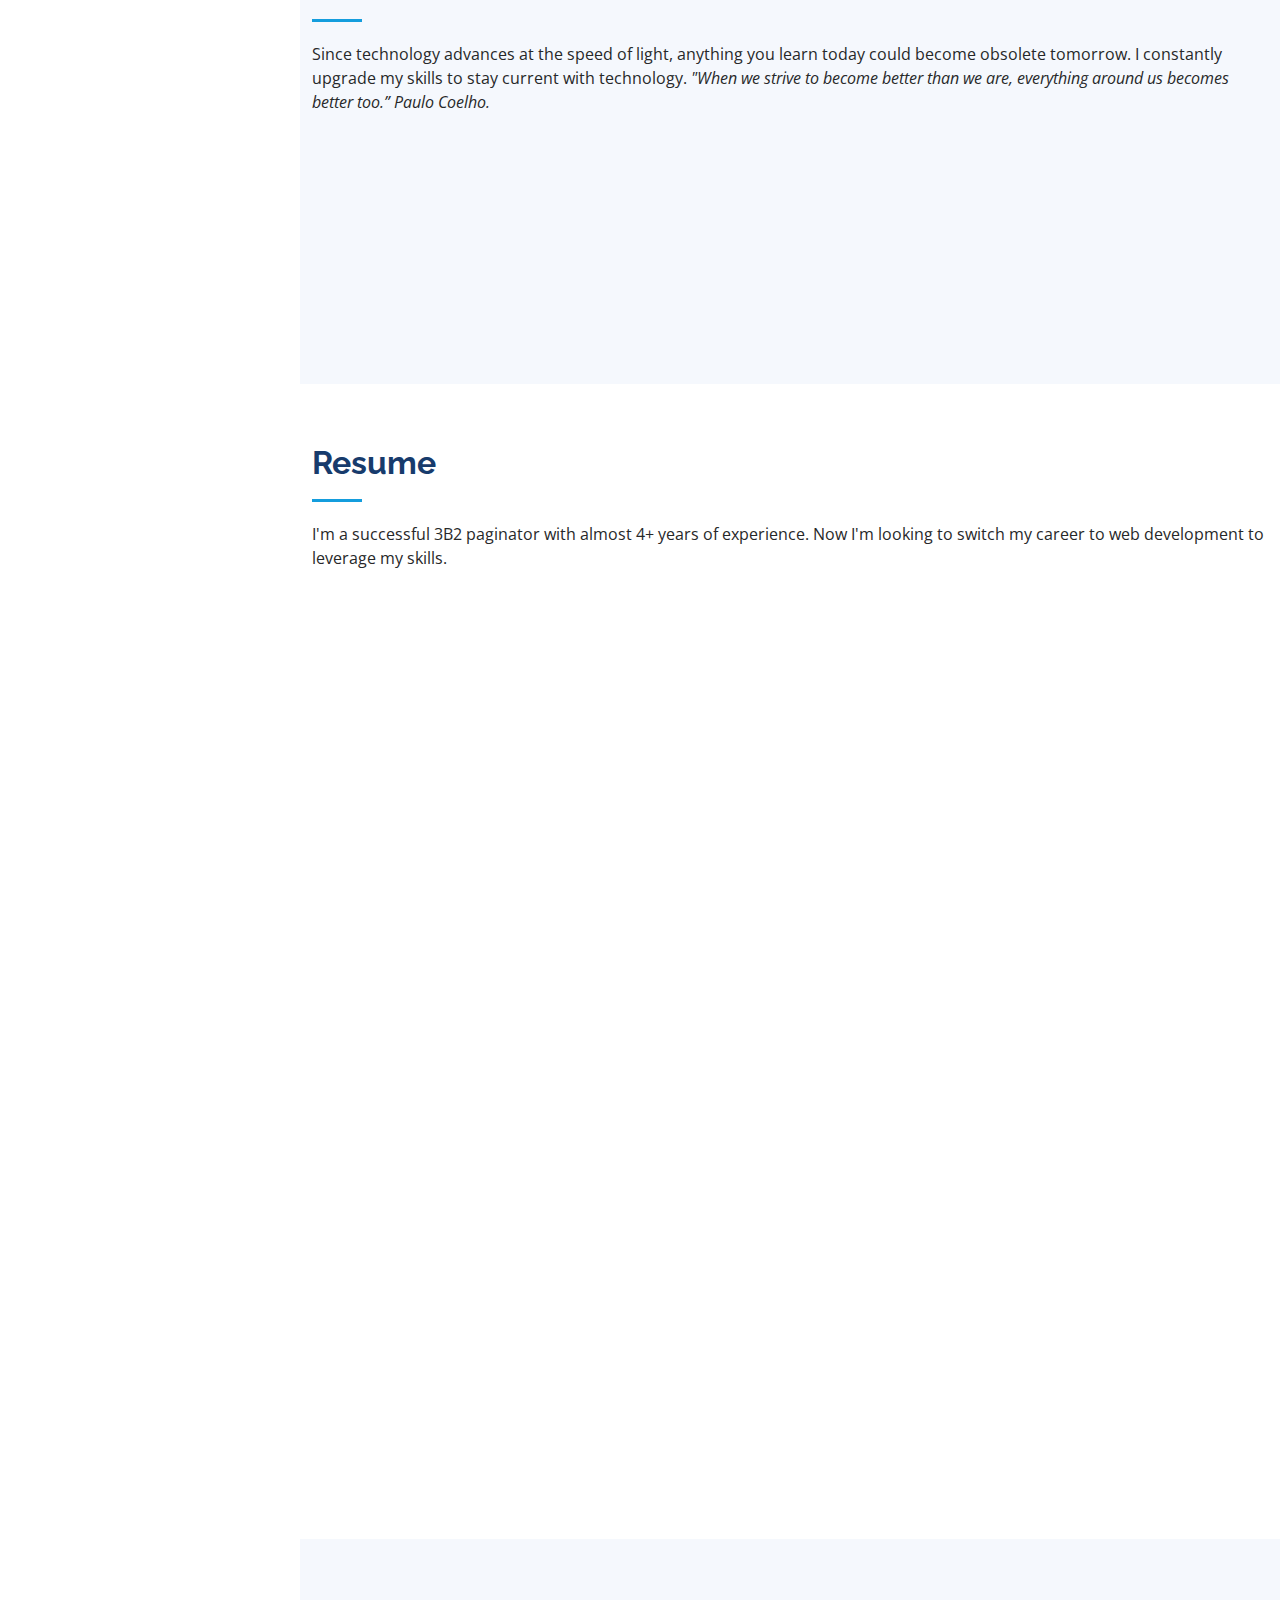
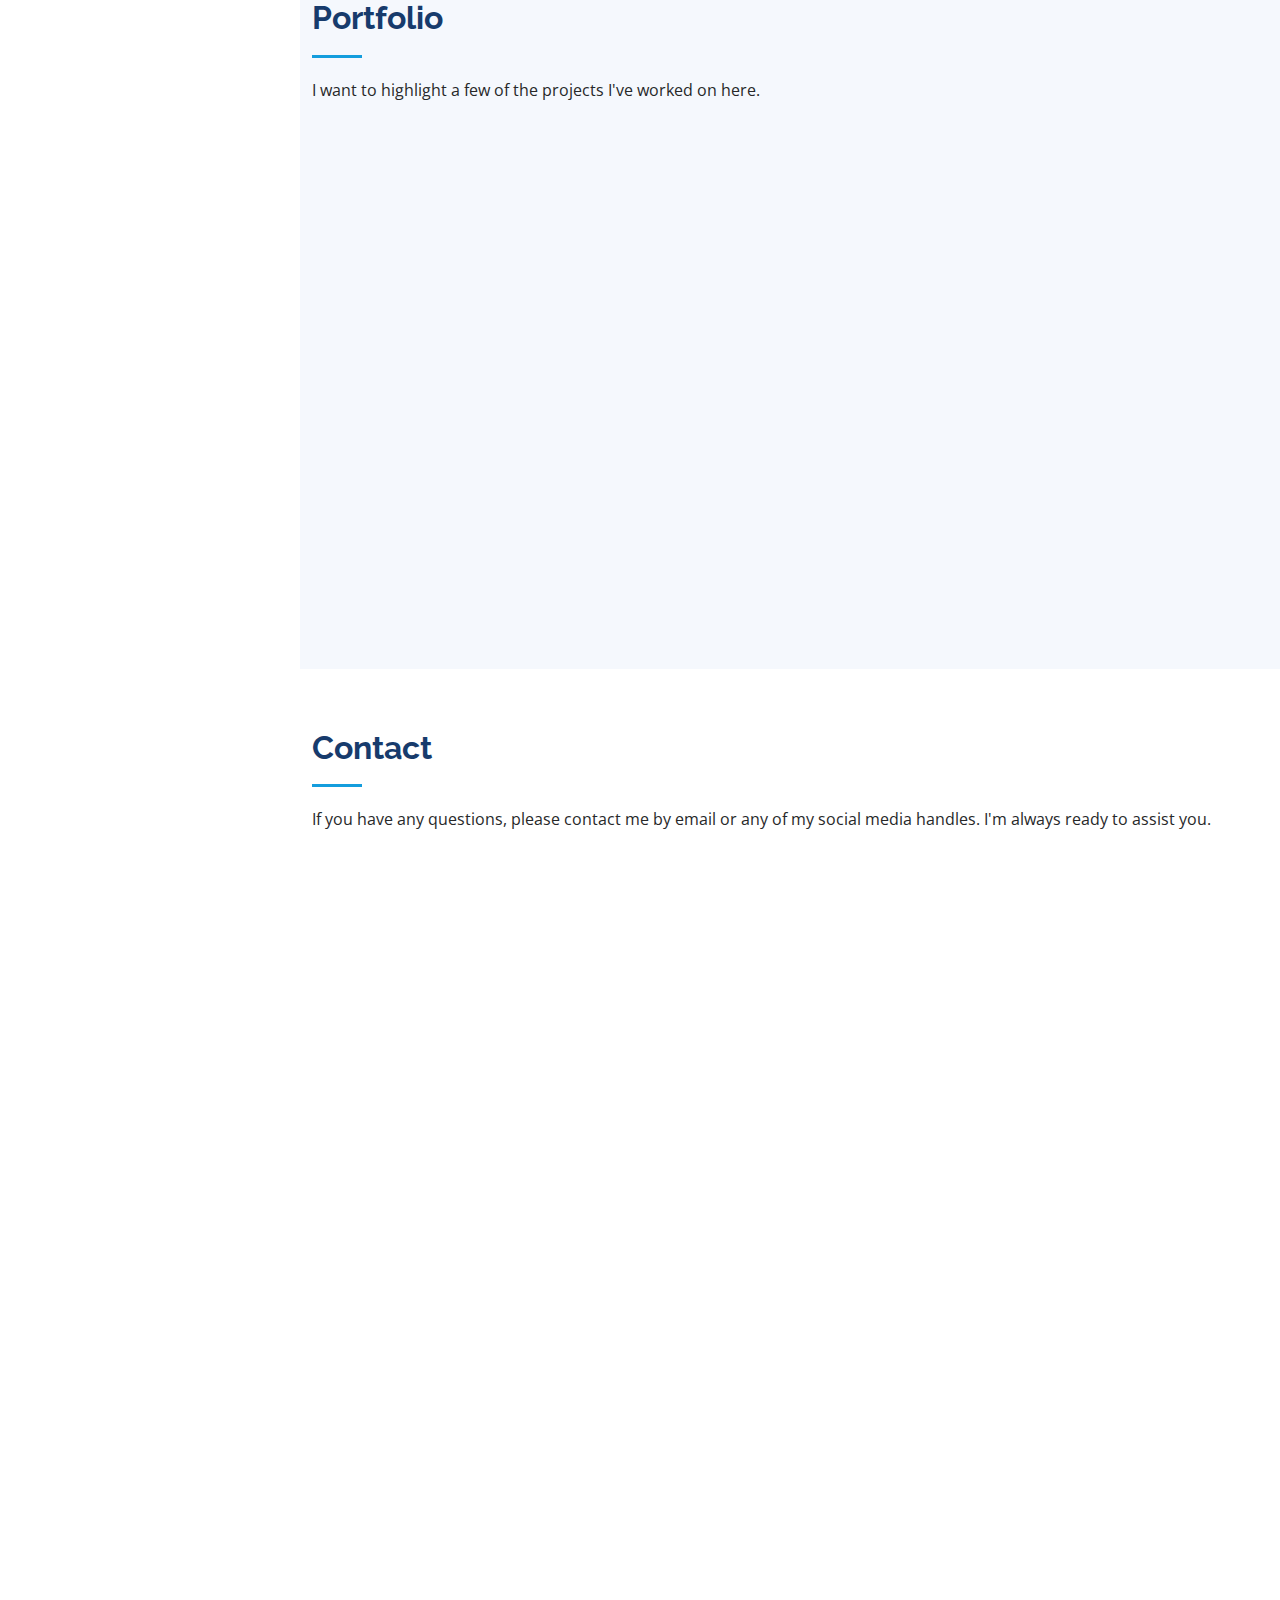
==== commit af88b4e3: "calc" ====
--- a/index.html
+++ b/index.html
@@ -311,15 +311,16 @@
 
           <div class="col-lg-4 col-md-6 portfolio-item filter-app">
             <div class="portfolio-wrap">
-              <img src="assets/img/portfolio/https://encrypted-tbn0.gstatic.com/images?q=tbn:ANd9GcTxeBLrUpMFeQVglX9grH4xJhmfojm7ooKB7Q&usqp=CAU.png" class="img-fluid" alt="">
+              <img src="assets/img/portfolio/Calc.PNG" class="img-fluid" alt="">
               <div class="portfolio-links">
-                <a href="assets/img/portfolio/https://encrypted-tbn0.gstatic.com/images?q=tbn:ANd9GcTxeBLrUpMFeQVglX9grH4xJhmfojm7ooKB7Q&usqp=CAU.png" data-gallery="portfolioGallery"
+                <a href="assets/img/portfolio/Calc.PNG" data-gallery="portfolioGallery"
                   class="portfolio-lightbox" title="Simon Game"><i class="bx bx-plus"></i></a>
                 <a href="simon-game.html" title="More Details"><i class="bx bx-link"></i></a>
               </div>
             </div>
           </div>
 
+        </div>
       </div>
     </section><!-- End Portfolio Section -->
 
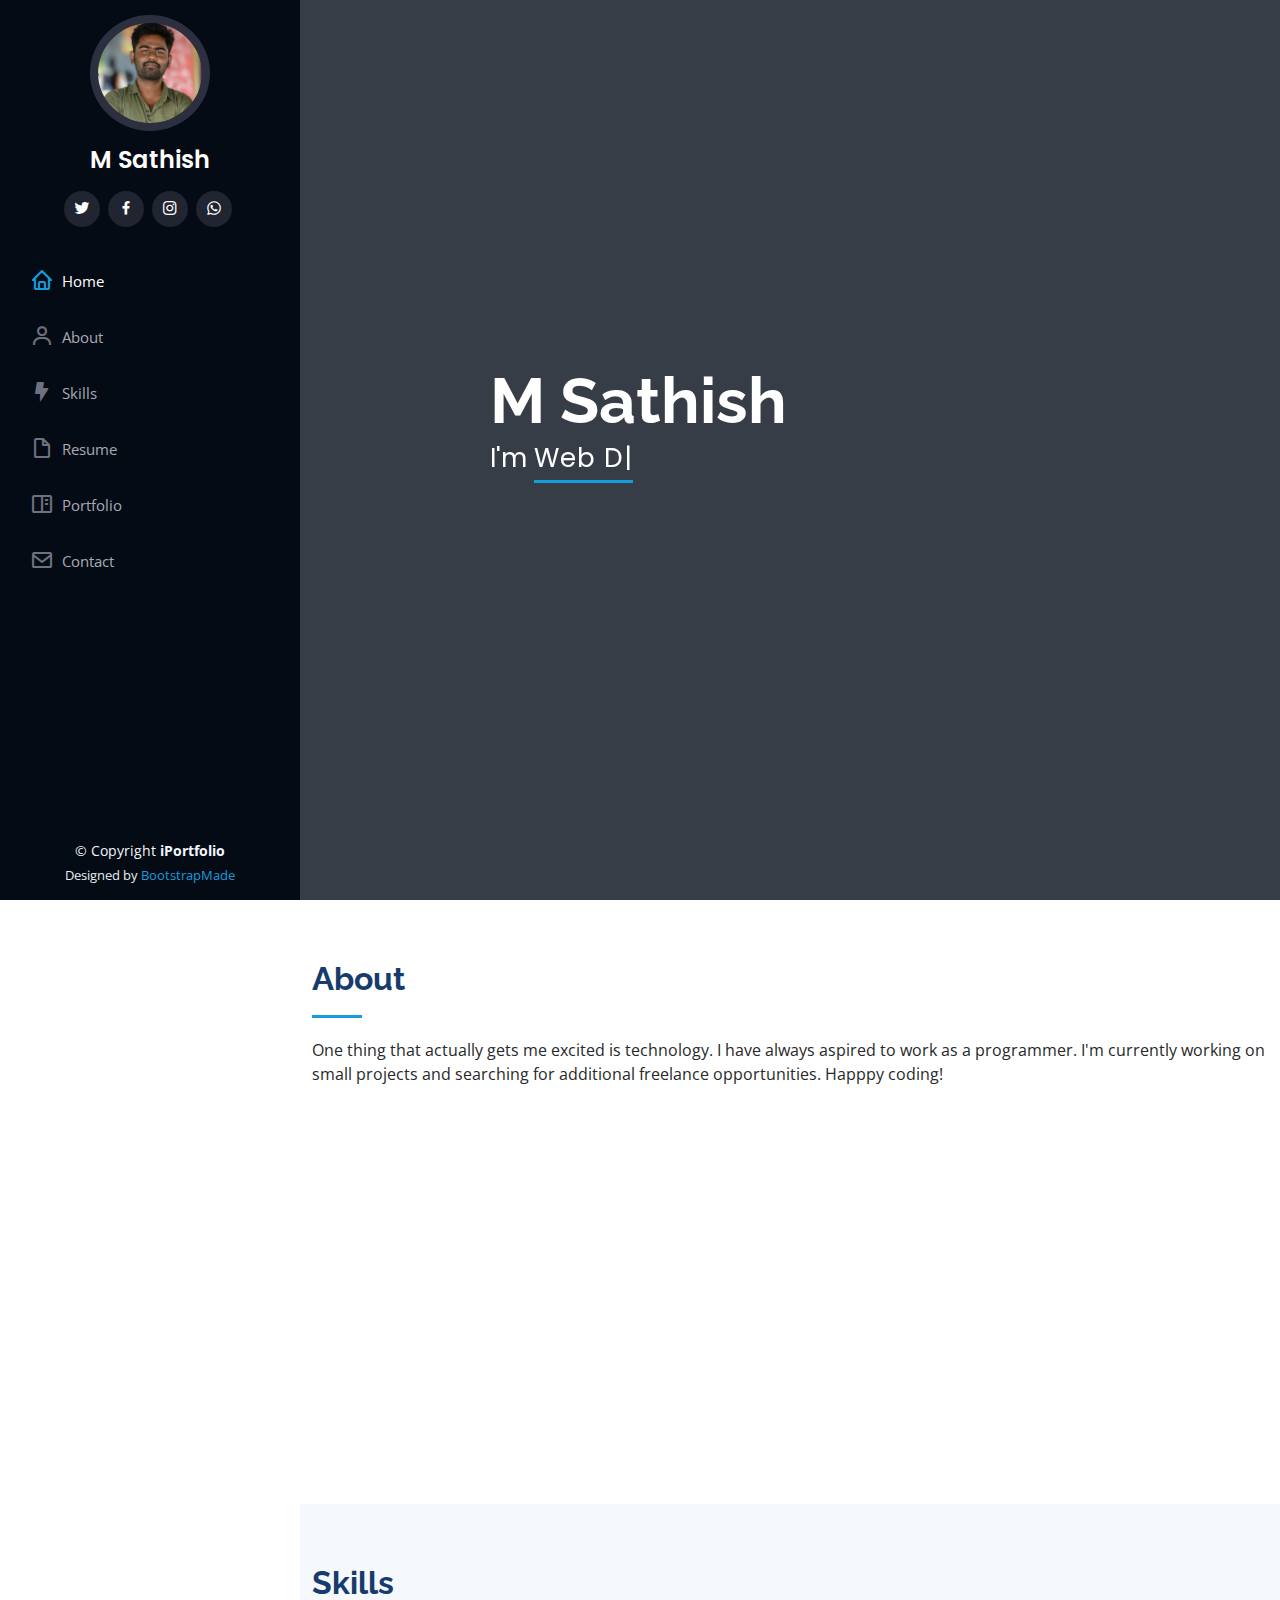
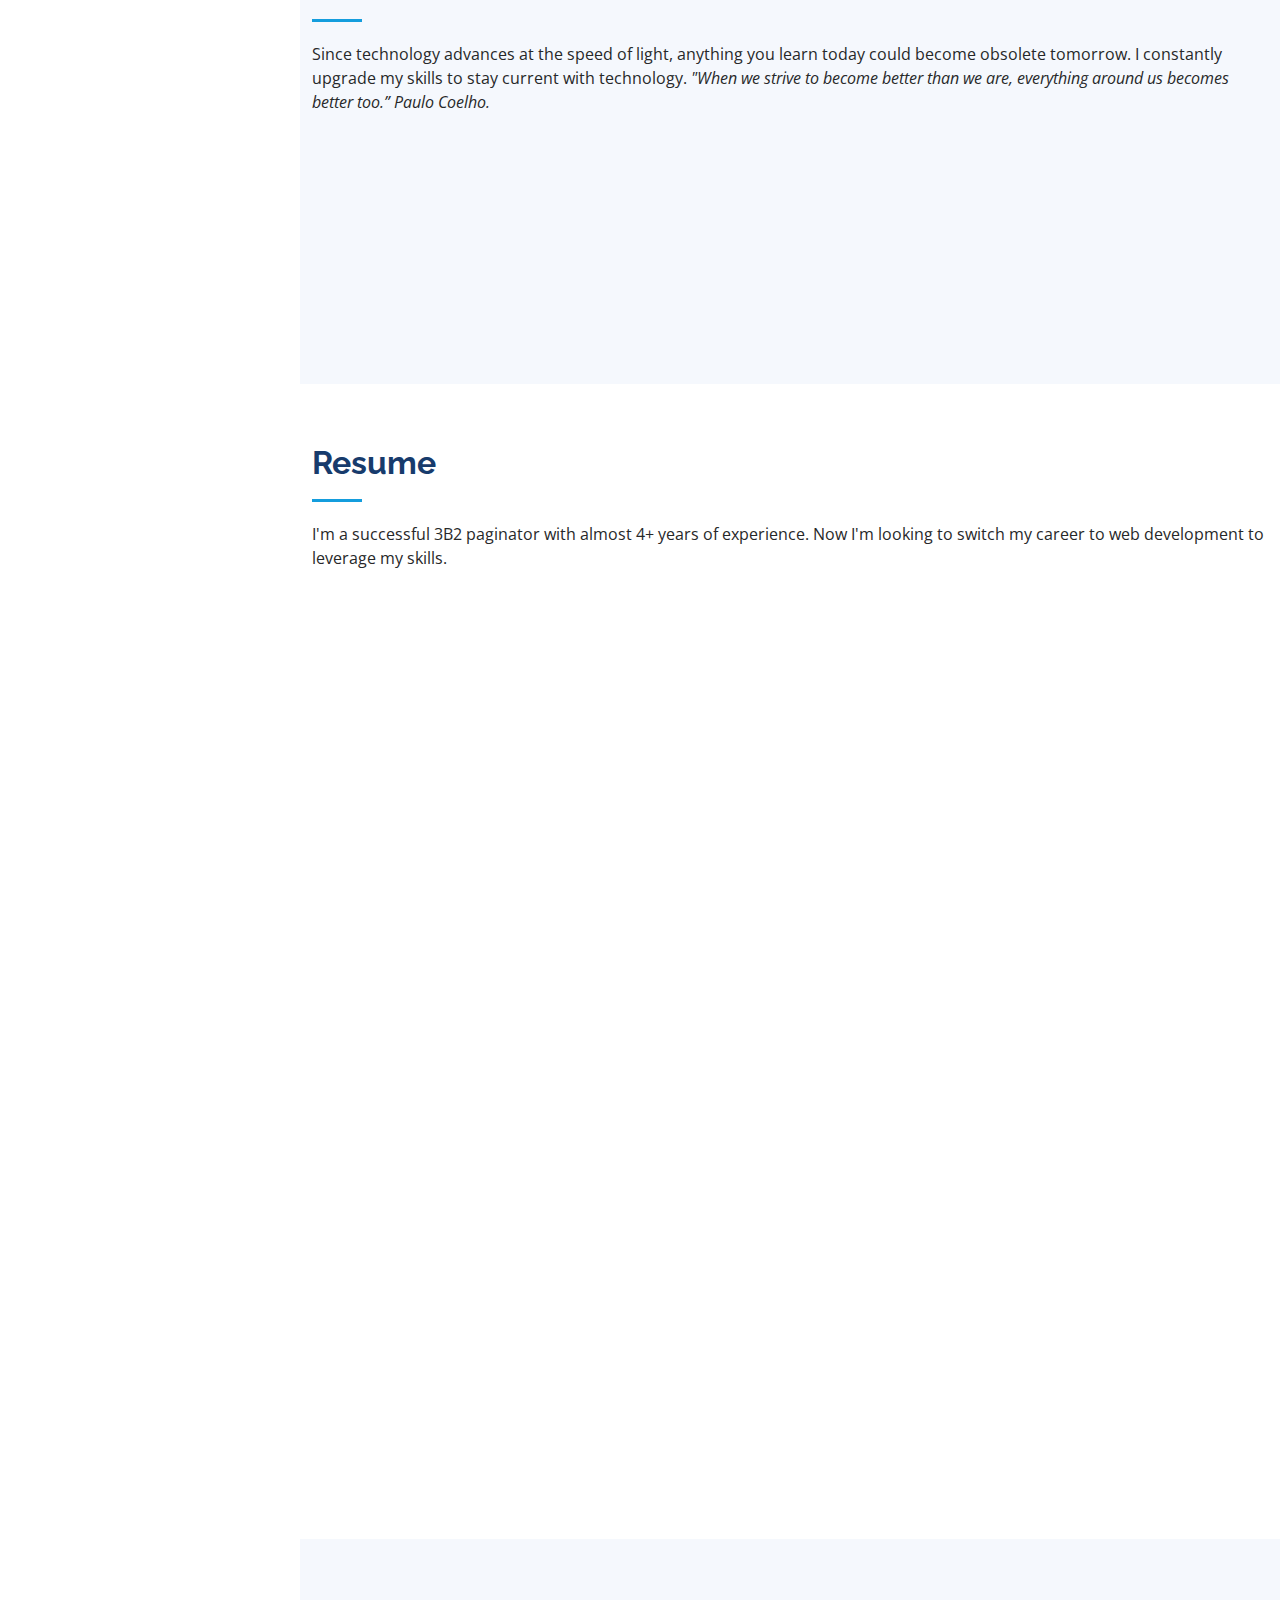
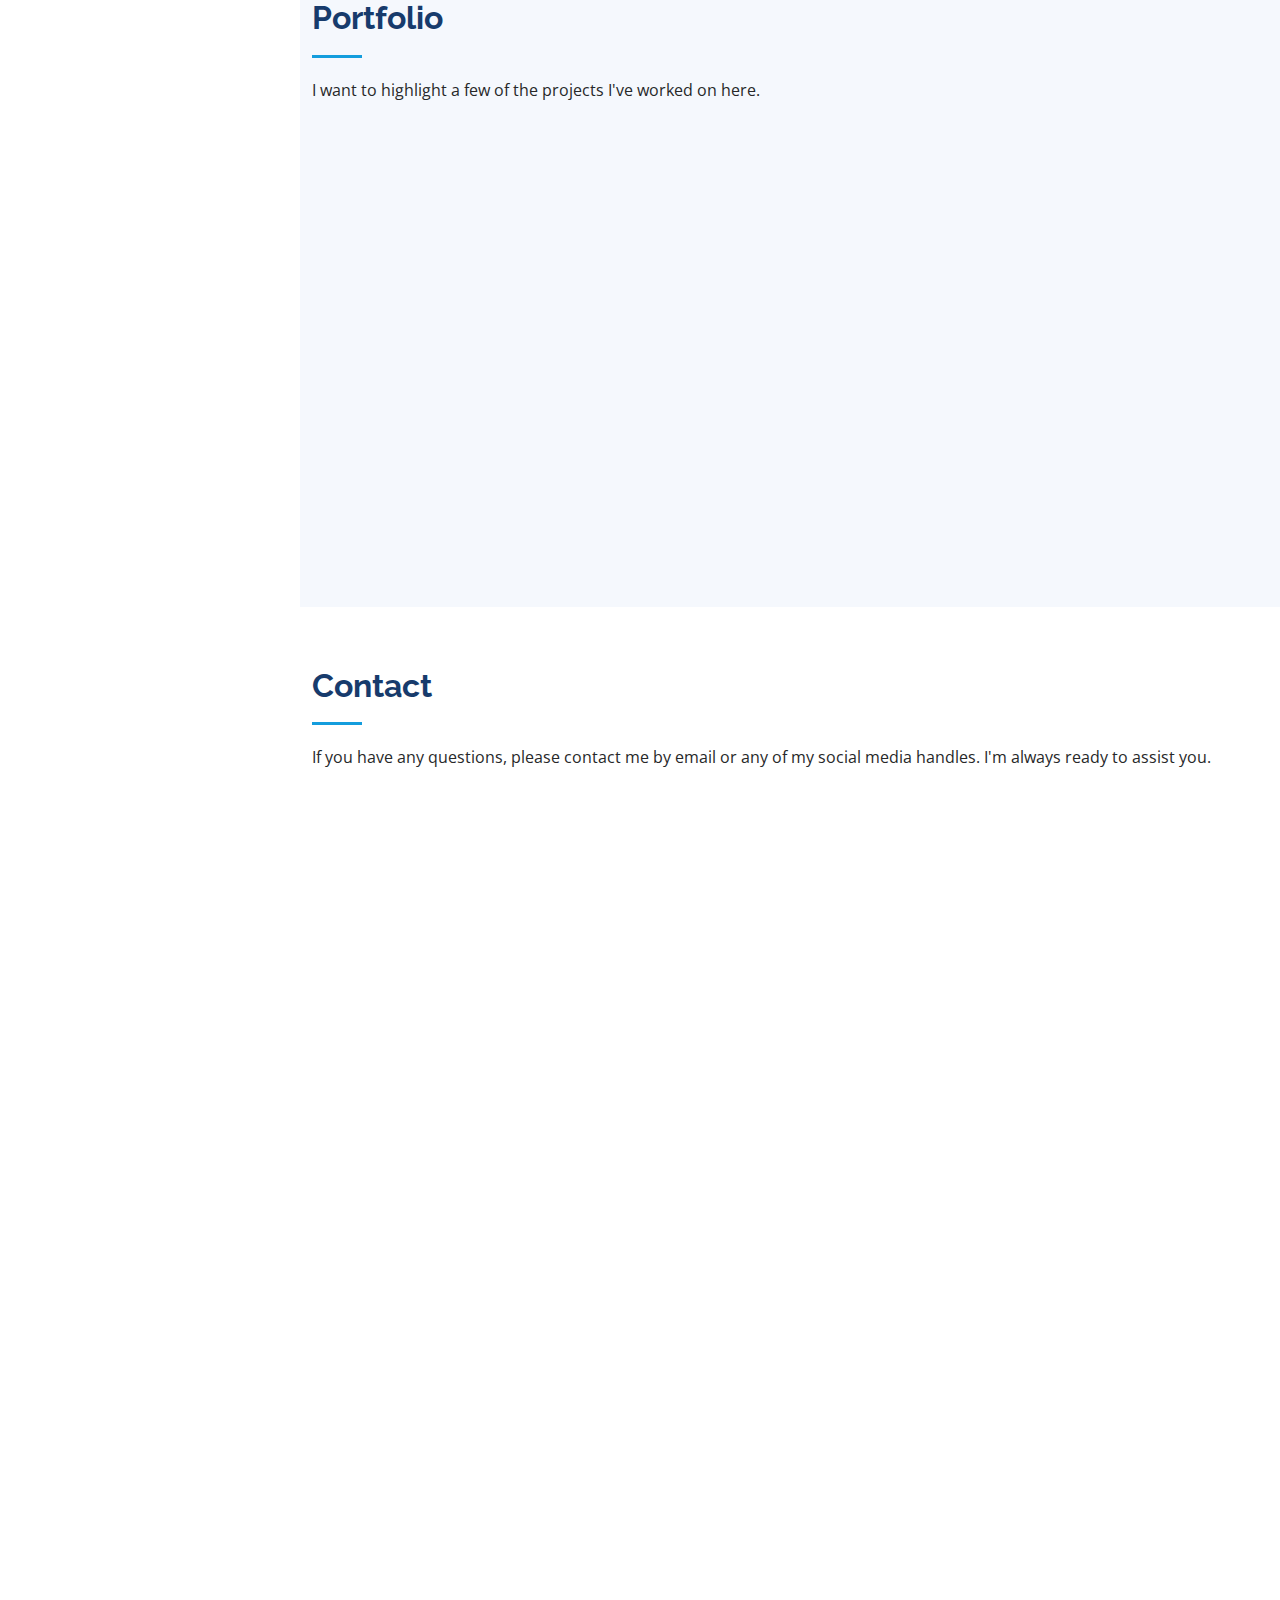
==== commit 46659c41: "resoultion change" ====
--- a/index.html
+++ b/index.html
@@ -311,14 +311,15 @@
 
           <div class="col-lg-4 col-md-6 portfolio-item filter-app">
             <div class="portfolio-wrap">
-              <img src="assets/img/portfolio/Calc.PNG" class="img-fluid" alt="">
+              <img src="assets/img/portfolio/simon-start.PNG" class="img-fluid" alt="">
               <div class="portfolio-links">
-                <a href="assets/img/portfolio/Calc.PNG" data-gallery="portfolioGallery"
+                <a href="assets/img/portfolio/simon-start.PNG" data-gallery="portfolioGallery"
                   class="portfolio-lightbox" title="Simon Game"><i class="bx bx-plus"></i></a>
                 <a href="simon-game.html" title="More Details"><i class="bx bx-link"></i></a>
               </div>
             </div>
           </div>
+          
 
         </div>
       </div>
--- a/assets/css/style.css
+++ b/assets/css/style.css
@@ -616,6 +616,10 @@
   bottom: 0;
 }
 
+.portfolioimg{
+  width: 100px;
+  height: 100px;
+}
 /*--------------------------------------------------------------
 # Portfolio Details
 --------------------------------------------------------------*/
